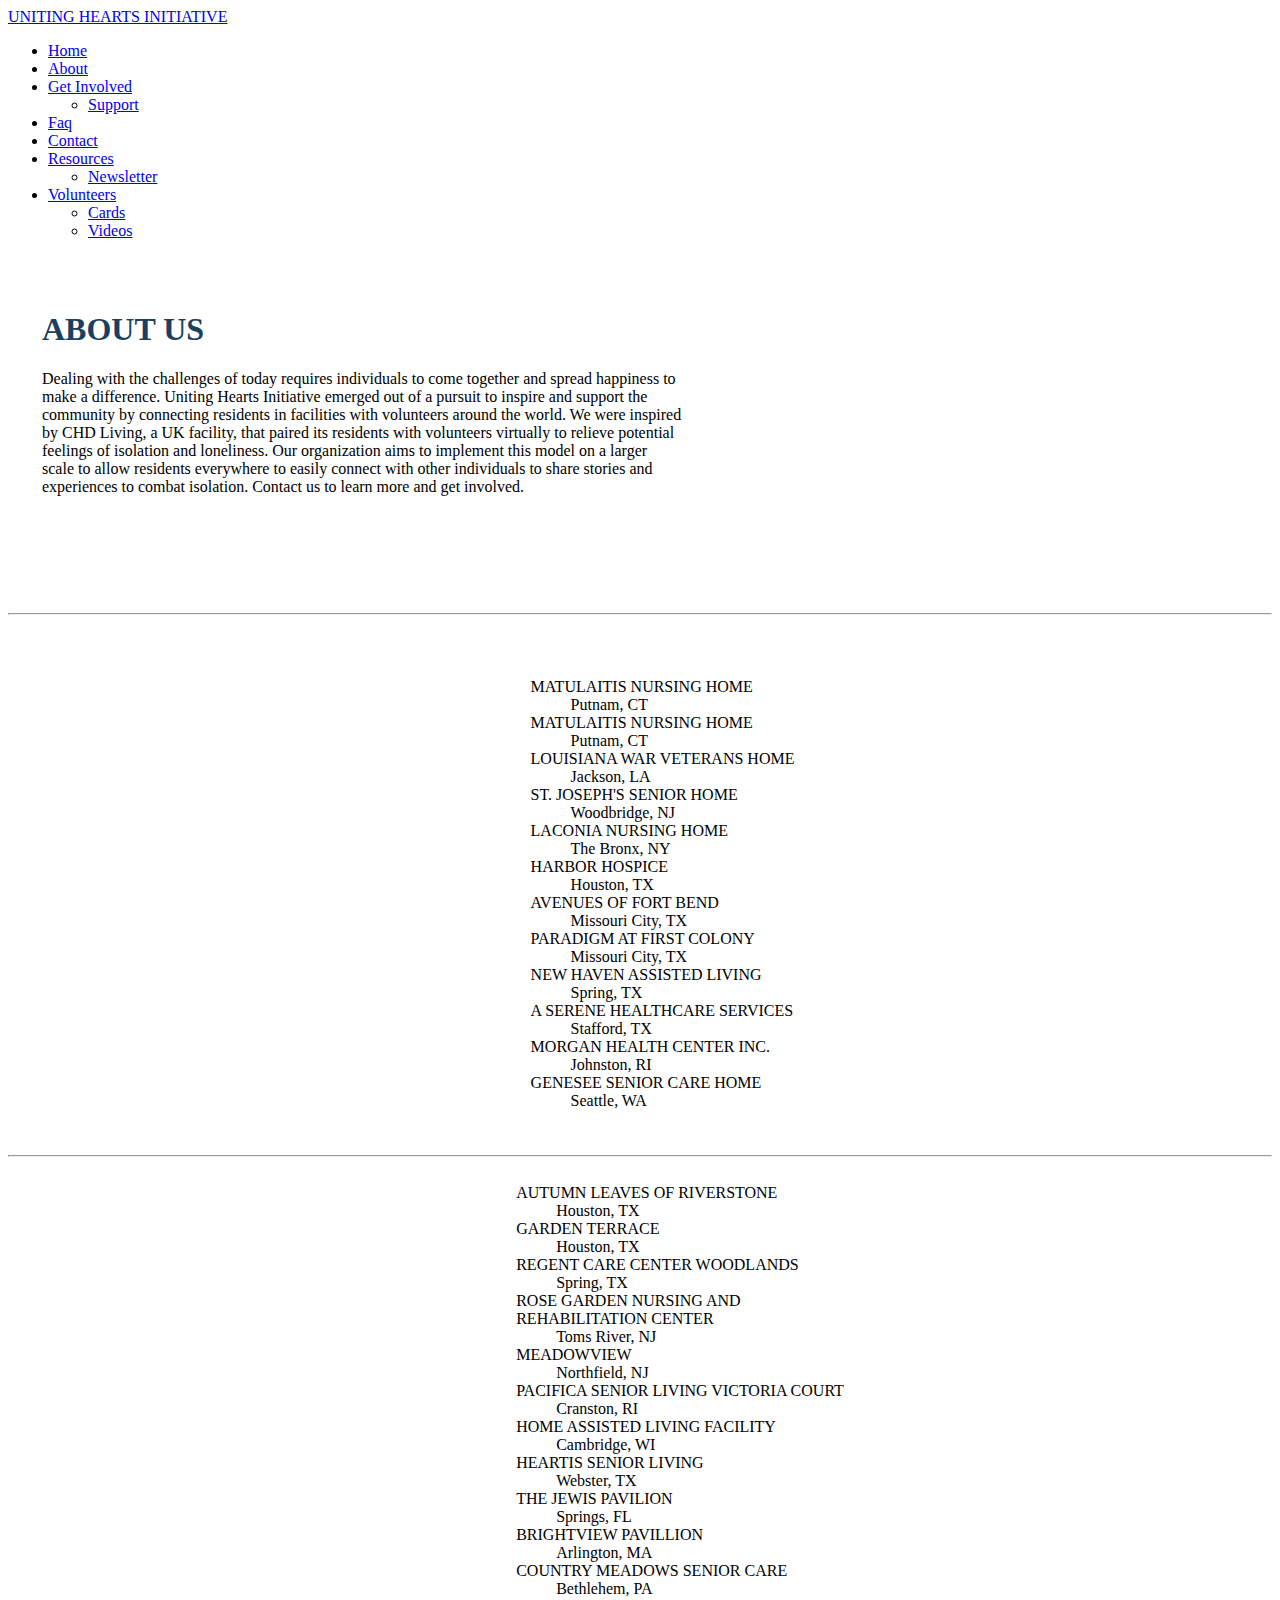
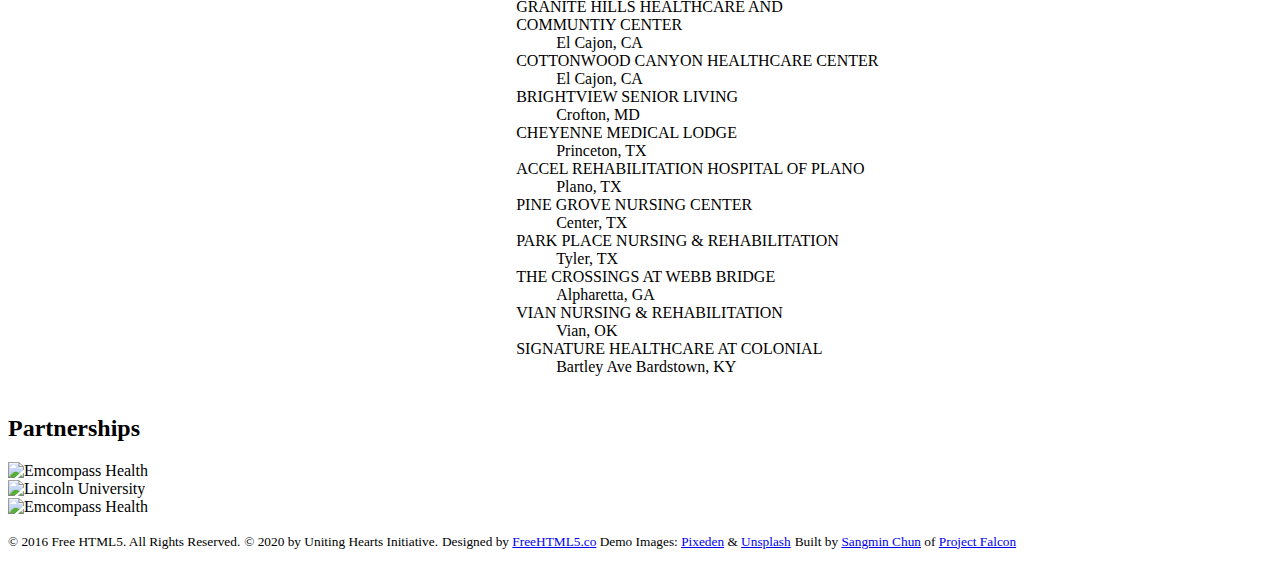
==== about.html @ 1fa41cb1 "Updated everything." ====
<!DOCTYPE HTML>
<html>

<head>
	<meta charset="utf-8">
	<meta http-equiv="X-UA-Compatible" content="IE=edge">
	<title>About | Uniting Hearts Initiative</title>
	<meta name="viewport" content="width=device-width, initial-scale=1">
	<meta name="description" content="Free HTML5 Website Template by FreeHTML5.co" />
	<meta name="keywords"
		content="free website templates, free html5, free template, free bootstrap, free website template, html5, css3, mobile first, responsive" />
	<meta name="author" content="FreeHTML5.co" />

	<!-- 
	//////////////////////////////////////////////////////

	FREE HTML5 TEMPLATE 
	DESIGNED & DEVELOPED by FreeHTML5.co
		
	Website: 		http://freehtml5.co/
	Email: 			info@freehtml5.co
	Twitter: 		http://twitter.com/fh5co
	Facebook: 		https://www.facebook.com/fh5co

	//////////////////////////////////////////////////////
	 -->

	<!-- Facebook and Twitter integration -->
	<meta property="og:title" content="" />
	<meta property="og:image" content="" />
	<meta property="og:url" content="" />
	<meta property="og:site_name" content="" />
	<meta property="og:description" content="" />
	<meta name="twitter:title" content="" />
	<meta name="twitter:image" content="" />
	<meta name="twitter:url" content="" />
	<meta name="twitter:card" content="" />

	<link href='https://fonts.googleapis.com/css?family=Work+Sans:400,300,600,400italic,700' rel='stylesheet'
		type='text/css'>

	<!-- Animate.css -->
	<link rel="stylesheet" href="css/animate.css">
	<!-- Icomoon Icon Fonts-->
	<link rel="stylesheet" href="css/icomoon.css">
	<!-- Bootstrap  -->
	<link rel="stylesheet" href="css/bootstrap.css">

	<!-- Magnific Popup -->
	<link rel="stylesheet" href="css/magnific-popup.css">

	<!-- Theme style  -->
	<link rel="stylesheet" href="css/style.css">
	<!-- Font Awesome -->
	<link rel="stylesheet" href="https://cdnjs.cloudflare.com/ajax/libs/font-awesome/5.14.0/css/all.min.css"
		integrity="sha512-1PKOgIY59xJ8Co8+NE6FZ+LOAZKjy+KY8iq0G4B3CyeY6wYHN3yt9PW0XpSriVlkMXe40PTKnXrLnZ9+fkDaog=="
		crossorigin="anonymous" />
	<!-- Modernizr JS -->
	<script src="js/modernizr-2.6.2.min.js"></script>
	<!-- FOR IE9 below -->
	<!--[if lt IE 9]>
	<script src="js/respond.min.js"></script>
	<![endif]-->

</head>

<body>

	<div class="fh5co-loader"></div>

	<div id="page">
		<nav class="fh5co-nav" role="navigation">
			<div class="container">
				<div class="row">
					<div class="col-xs-12 text-center">
						<div id="fh5co-logo"><a href="index.html">UNITING HEARTS INITIATIVE</a></div>
					</div>
					<div class="col-xs-12 text-center menu-1">
						<ul>
							<li><a href="index.html">Home</a></li>
							<li class="active"> <a href="about.html">About</a></li>
							<li class="has-dropdown">
								<a href="getinvolved.html">Get Involved</a>
								<ul class="dropdown">
									<li><a href="support.html">Support</a></li>
								</ul>
							</li>
							<li><a href="faq.html">Faq</a></li>
							<li><a href="contact.html">Contact</a></li>
							<li class="has-dropdown">
								<a href="resources.html">Resources</a>
								<ul class="dropdown">
									<li><a href="news.html">Newsletter</a></li>
								</ul>
							</li>
							<li class="has-dropdown">
								<a href="volunteers.html">Volunteers</a>
								<ul class="dropdown">
									<li><a href="cards.html">Cards</a></li>
					 
									<li><a href="videos.html">Videos</a></li>
								</ul>
							</li>
						</ul>
					</div>
				</div>

			</div>
		</nav>

		<header id="fh5co-header" class="fh5co-cover" role="banner"
			style="background-image:url(images/indexbackground.jpg);">
			<div class="overlay"></div>
			<div class="container">
				<div class="row">
					<div class="col-md-12 col-md-offset-0 text-center">
						<div class="display-t">
							<div class="display-tc animate-box" data-animate-effect="fadeInUp">
								<div class="middleBox">
									<table style=" background-color: rgb(255,255,255, 0.7)">
										<tr>
											<td style="padding: 2em; width: 50vw;">
												<h1 style=" color: #194060">ABOUT US</h1>
												<p style="color:black">
													Dealing with the challenges of today requires individuals to come
													together and spread happiness to make a difference. Uniting Hearts
													Initiative emerged out of a pursuit to inspire and support the
													community by connecting residents in facilities with volunteers
													around the world. We were inspired by CHD Living, a UK facility,
													that paired its residents with volunteers virtually to relieve
													potential feelings of isolation and loneliness. Our organization
													aims to implement this model on a larger scale to allow residents
													everywhere to easily connect with other individuals to share stories
													and experiences to combat isolation. Contact us to learn more and
													get involved.
												</p>
											</td>
										</tr>
									</table>
								</div>
							</div>
						</div>
					</div>
				</div>
			</div>
		</header>

		<div id="fh5co-about">
			<div class="container">
				<div class="row  animate-box">
					<div class="col-md-8 col-md-offset-2 text-center fh5co-heading">
						<h2><b style="color: white">Programs</b></h2>
						<hr></hr>
						<br>
						<table cellspacing="20px">
							
							<td style="width:40%">
								<h3> <b style="color: white;">Virtual Buddies</b> </h3>
								<p style="color:white;font-size:16px">
									Connecting nursing home residents and volunteers through Facetime or phone calls to build friendships and combat isolation.
								</p>
							</td>
							<td style="width=40%">
								<dl>
									<dt>MATULAITIS NURSING HOME</dt>
									<dd>Putnam, CT</dd>
									<dt>MATULAITIS NURSING HOME</dt>
									<dd>Putnam, CT</dd>

									<dt>LOUISIANA WAR VETERANS HOME</dt>
									<dd>Jackson, LA</dd>

									<dt>ST. JOSEPH'S SENIOR HOME</dt>
									<dd> Woodbridge, NJ </dd>

									<dt> LACONIA NURSING HOME </dt>
									<dd> The Bronx, NY </dd>
									<dt> HARBOR HOSPICE </dt>

									<dd> Houston, TX </dd>
									<dt> AVENUES OF FORT BEND </dt>

									<dd> Missouri City, TX </dd>
									<dt> PARADIGM AT FIRST COLONY </dt>

									<dd> Missouri City, TX </dd>
									<dt> NEW HAVEN ASSISTED LIVING </dt>
									<dd> Spring, TX </dd>

									<dt> A SERENE HEALTHCARE SERVICES </dt>
									<dd> Stafford, TX </dd>

									<dt> MORGAN HEALTH CENTER INC. </dt>
									<dd> Johnston, RI </dd>

									<dt> GENESEE SENIOR CARE HOME </dt>
									<dd> Seattle, WA </dd>
									</dl>
								</td>
							
						</table>
						<hr></hr>
						<table>
							<td style="width:40%">
								<h3> <b style="color: white;">Card Delivery</b> </h3>
								<p style="color:white;font-size:16px">
										Sending handmade and digital greeting cards to uplift and brighten nursing home residents’ days. 
								</p>
							</td>
							<td>
								<dl>
									<dt>AUTUMN LEAVES OF RIVERSTONE</dt>
									<dd>Houston, TX</dd>
									
									<dt>GARDEN TERRACE</dt>
									<dd>Houston, TX</dd>
									
									<dt>REGENT CARE CENTER WOODLANDS</dt>
									<dd>Spring, TX</dd>
									
									<dt>ROSE GARDEN NURSING AND <br>REHABILITATION CENTER</dt>
									<dd>Toms River, NJ</dd>
									
									<dt>MEADOWVIEW</dt>
									<dd>Northfield, NJ</dd>
									
									<dt> PACIFICA SENIOR LIVING VICTORIA COURT</dt>
									<dd> Cranston, RI</dd>
									
									<dt>HOME ASSISTED LIVING FACILITY</dt>
									<dd>Cambridge, WI</dd>
									
									<dt>HEARTIS SENIOR LIVING</dt>
									<dd> Webster, TX</dd>
									
									<dt>THE JEWIS PAVILION</dt>
									<dd>Springs, FL</dd>
									
									<dt>BRIGHTVIEW PAVILLION</dt>
									<dd>Arlington, MA</dd>
									
									<dt>COUNTRY MEADOWS SENIOR CARE</dt>
									<dd>Bethlehem, PA</dd>
									
									<dt>GRANITE HILLS HEALTHCARE AND<br> 
										COMMUNTIY CENTER</dt>
									<dd>El Cajon, CA</dd>
									
									<dt>COTTONWOOD CANYON HEALTHCARE CENTER</dt>
									<dd>El Cajon, CA</dd>
									
									<dt>BRIGHTVIEW SENIOR LIVING</dt>
									<dd>Crofton, MD</dd>
									
									<dt>CHEYENNE MEDICAL LODGE</dt>
									<dd>Princeton, TX</dd>
									
									<dt>ACCEL REHABILITATION HOSPITAL OF PLANO</dt>
									<dd>Plano, TX</dd>
									
									<dt>PINE GROVE NURSING CENTER</dt>
									<dd>Center, TX</dd>
									
									<dt>PARK PLACE NURSING &amp; REHABILITATION</dt>
									<dd>Tyler, TX</dd>
									
									<dt>THE CROSSINGS AT WEBB BRIDGE</dt>
									<dd>Alpharetta, GA</dd>
									
									<dt>VIAN NURSING &amp; REHABILITATION</dt>
									<dd>Vian, OK</dd>
									
									<dt>SIGNATURE HEALTHCARE AT COLONIAL</dt>
									<dd>Bartley Ave Bardstown, KY</dd>
								</dl>	
							</td>
						</table>
							
							
							
						
						</table>
					</div>
				</div>

			</div>
		</div>

	<div>
	


	<div id="fh5co-project">
		<div class="container">
			<div class="row row-pb-md">
				<div class="col-md-8 col-md-offset-2 text-center fh5co-heading  animate-box">
					<h2>Partnerships</h2>
				</div>
			</div>

			<div class="row">
				<div class="col-md-4 col-sm-4 fh5co-project animate-box" data-animate-effect="fadeIn">
					<img class="center-block" src="./images/EncompassHealth.jpg" alt="Emcompass Health" class="img-responsive">
					</a>
				</div>
				<div class="col-md-4 col-sm-4 fh5co-project animate-box" data-animate-effect="fadeIn">
					<img class="center-block" src="./images/LincolnUni.png" alt="Lincoln University" class="img-responsive">
					</a>
				</div>
				<div class="col-md-4 col-sm-4 fh5co-project animate-box" data-animate-effect="fadeIn">
					<img class="center-block" src="./images/ASU.png" alt="Emcompass Health" class="img-responsive">
					</a>
				</div>

			</div>
		</div>
		
	</div>
		<footer id="fh5co-footer" role="contentinfo">
			<div class="row copyright">
				<div class="col-md-12 text-center">
					<p>
						<small class="block">&copy; 2016 Free HTML5. All Rights Reserved.</small>
						<small class="block"> &copy; 2020 by Uniting Hearts Initiative.</small>
						<small class="block">Designed by <a href="http://freehtml5.co/" target="_blank">FreeHTML5.co</a>
							Demo Images: <a href="http://pixeden.com/" target="_blank">Pixeden</a> &amp; <a
								href="http://unsplash.com/" target="_blank">Unsplash</a></small>
						<small class="block"> Built by <a href="http://blog.sagg.in/"> Sangmin Chun</a> of <a target="_blank" href="https://www.elevatethefuture.org/projectfalcon">‌Project Falcon</a></small>
					</p>
				</div>
			</div>

	</div>
	</footer>
	</div>

	<div class="gototop js-top">
		<a href="#" class="js-gotop"><i class="icon-arrow-up"></i></a>
	</div>

	<!-- jQuery -->
	<script src="js/jquery.min.js"></script>
	<!-- jQuery Easing -->
	<script src="js/jquery.easing.1.3.js"></script>
	<!-- Bootstrap -->
	<script src="js/bootstrap.min.js"></script>
	<!-- Waypoints -->
	<script src="js/jquery.waypoints.min.js"></script>
	<!-- countTo -->
	<script src="js/jquery.countTo.js"></script>
	<!-- Magnific Popup -->
	<script src="js/jquery.magnific-popup.min.js"></script>
	<script src="js/magnific-popup-options.js"></script>
	<!-- Main -->
	<script src="js/main.js"></script>

</body>

</html>
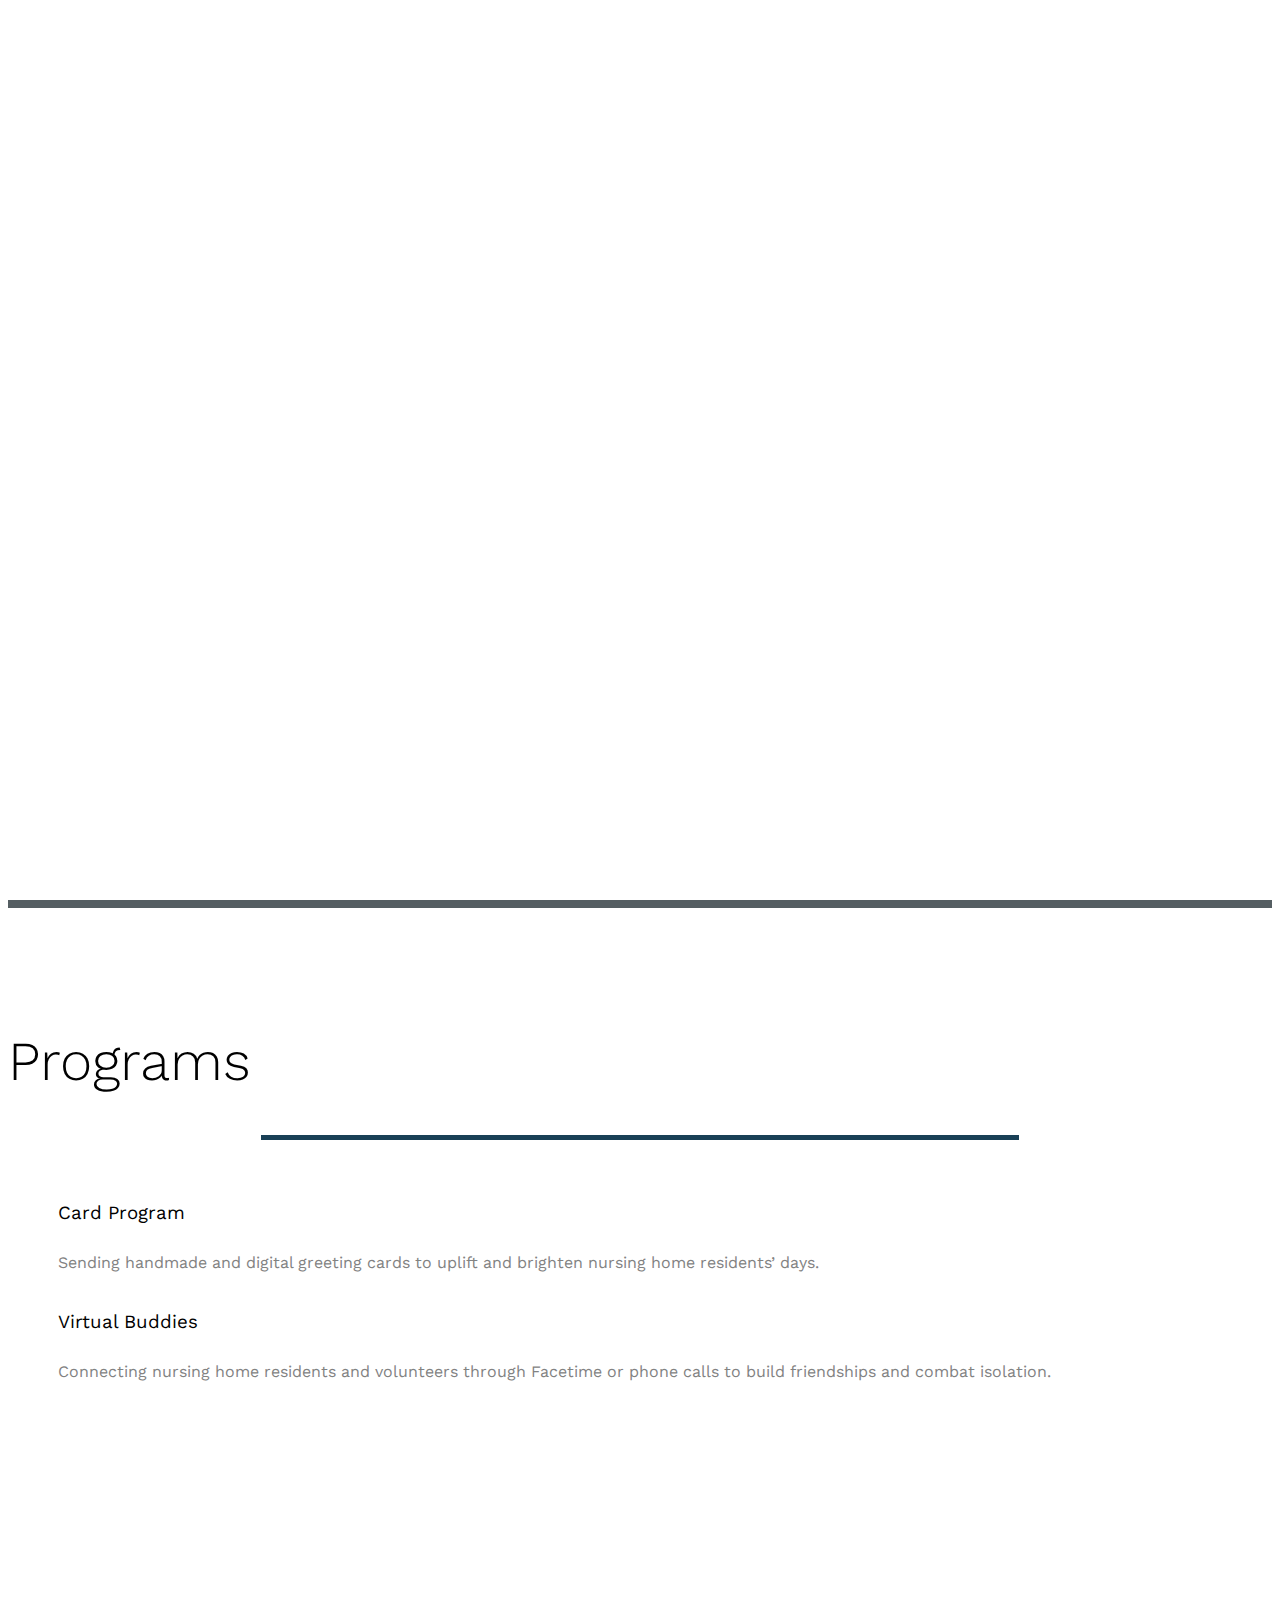
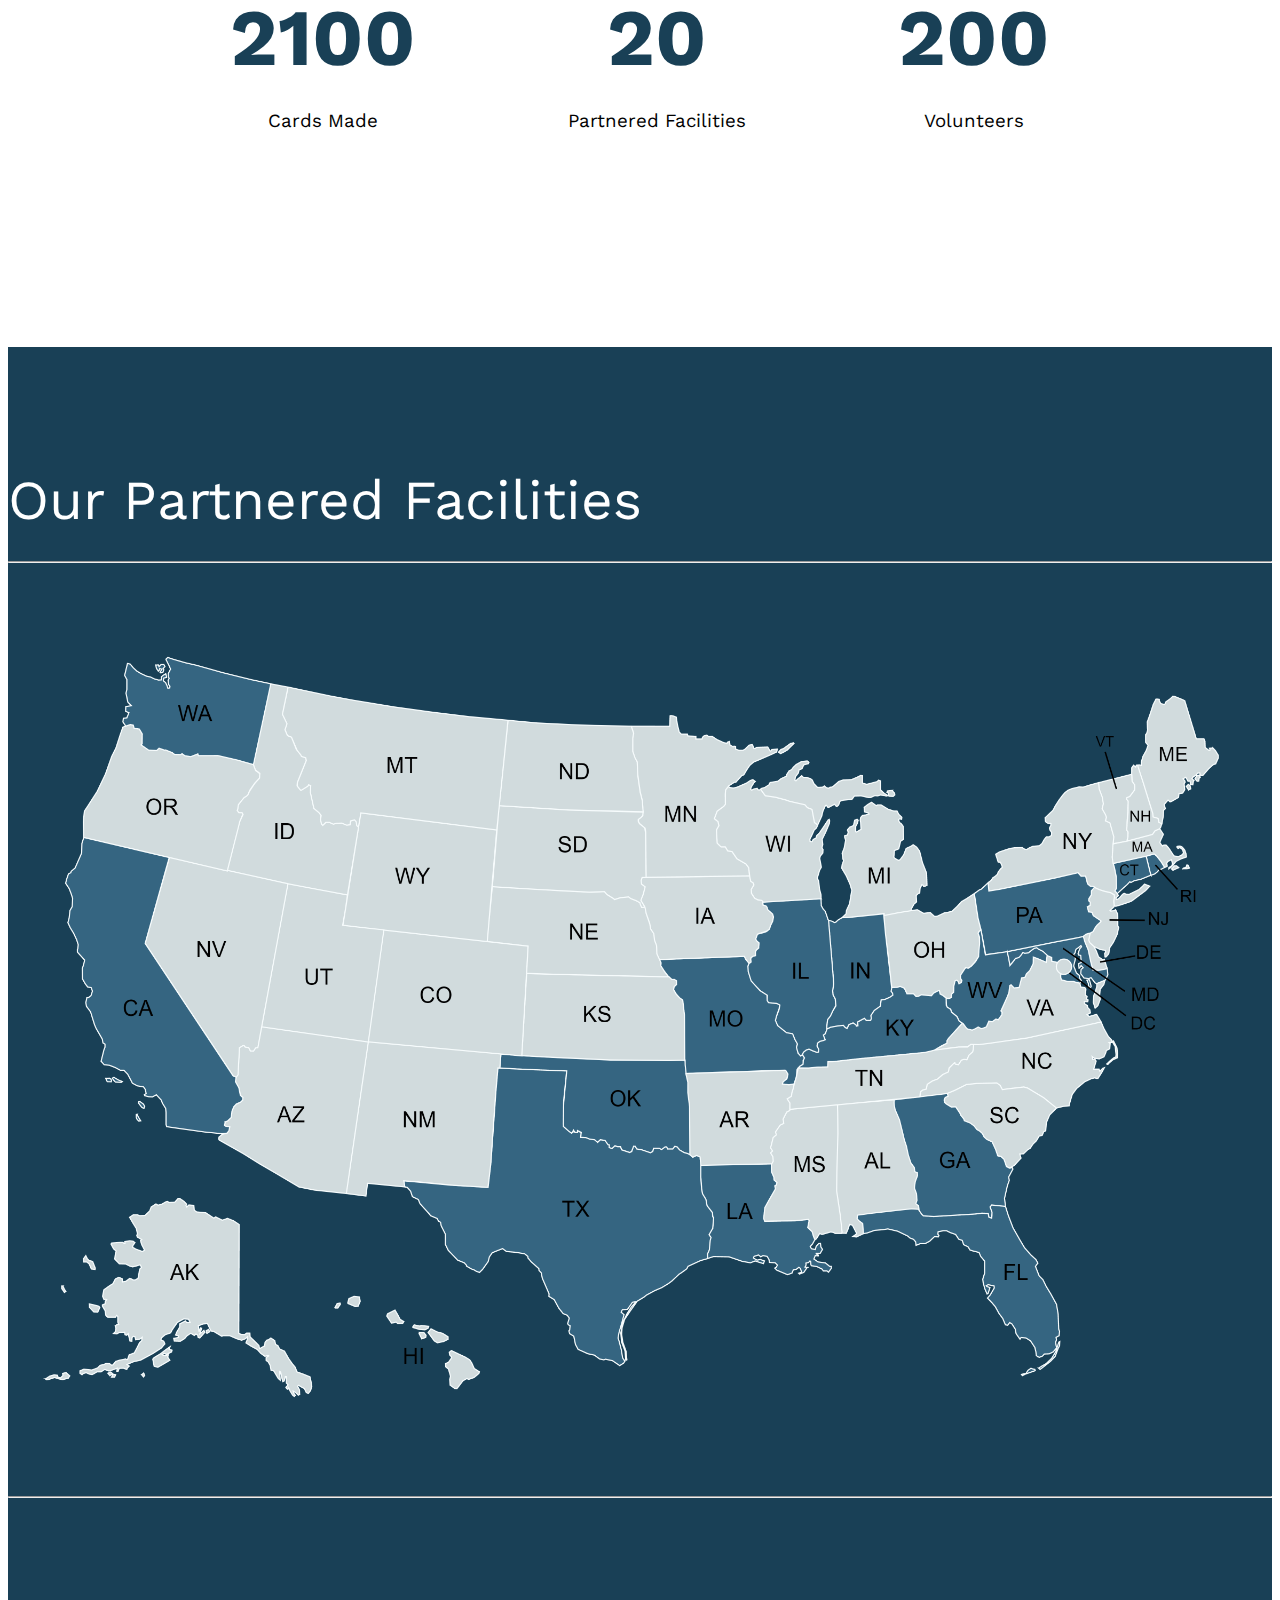
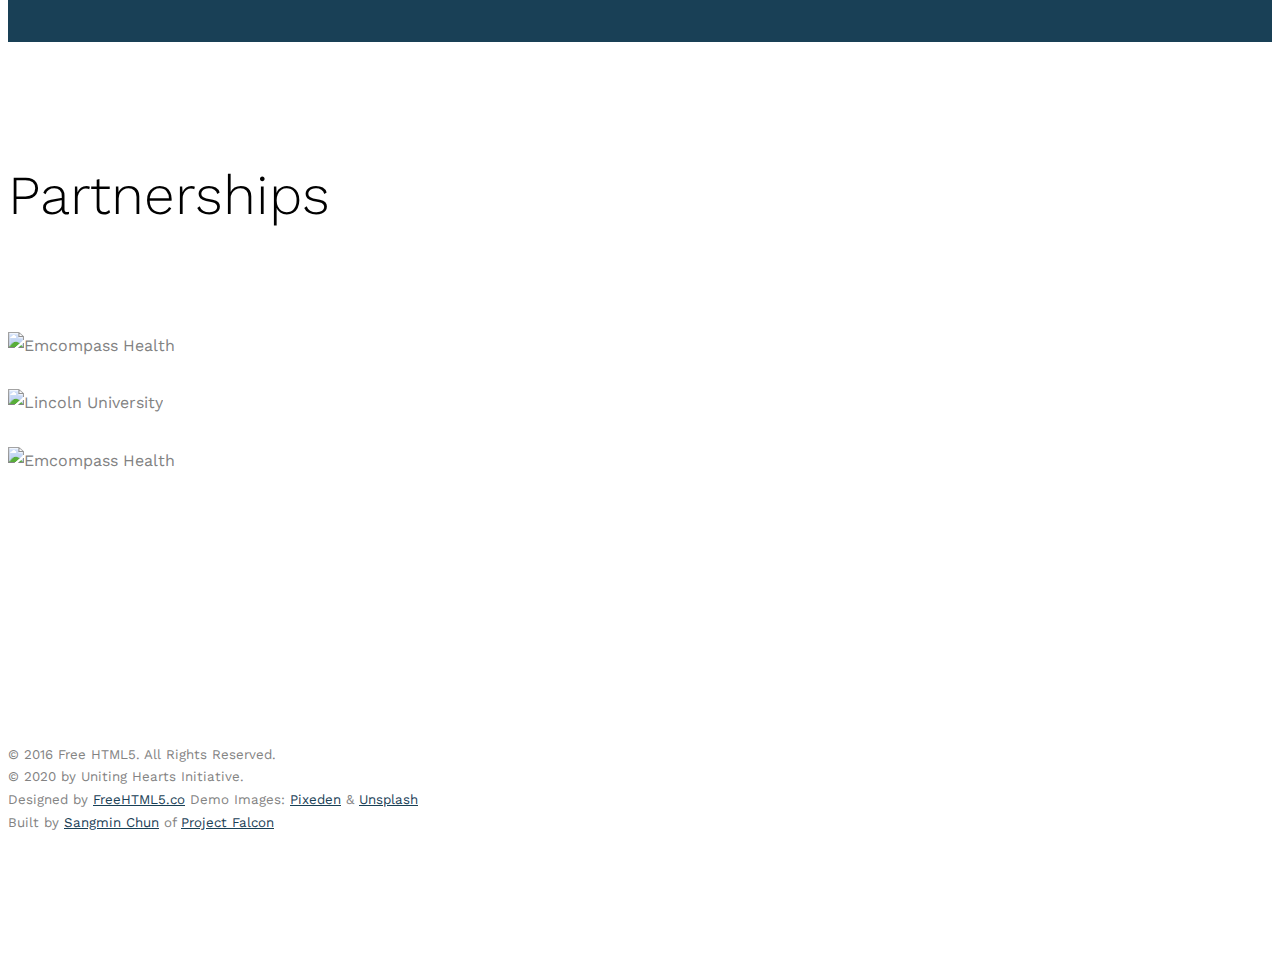
==== commit db8aed78: "New changes." ====
--- a/about.html
+++ b/about.html
@@ -97,8 +97,8 @@
 								<a href="volunteers.html">Volunteers</a>
 								<ul class="dropdown">
 									<li><a href="cards.html">Cards</a></li>
-					 
 									<li><a href="videos.html">Videos</a></li>
+									<li><a href="virtualbuddies.html">Virtual Buddies</a></li>
 								</ul>
 							</li>
 						</ul>
@@ -122,18 +122,11 @@
 											<td style="padding: 2em; width: 50vw;">
 												<h1 style=" color: #194060">ABOUT US</h1>
 												<p style="color:black">
-													Dealing with the challenges of today requires individuals to come
-													together and spread happiness to make a difference. Uniting Hearts
-													Initiative emerged out of a pursuit to inspire and support the
-													community by connecting residents in facilities with volunteers
-													around the world. We were inspired by CHD Living, a UK facility,
-													that paired its residents with volunteers virtually to relieve
-													potential feelings of isolation and loneliness. Our organization
-													aims to implement this model on a larger scale to allow residents
-													everywhere to easily connect with other individuals to share stories
-													and experiences to combat isolation. Contact us to learn more and
-													get involved.
+													Dealing with the challenges of today requires individuals to come together to make a difference. Uniting Hearts Initiative emerged out of a pursuit to support our community by connecting seniors in facilities with volunteers around the world. We aim to facilitate this virtual connection on a national scale through video calls and greeting cards with residents, allowing for individuals to share stories and experiences to combat isolation. 
 												</p>
+												<button type="button" class="btn btn-primary" style="background-color: rgb(255,255,255, 0.7)">
+												<a style="color: #194060"
+												href="https://docs.google.com/forms/d/e/1FAIpQLSfvHuYV1qQ4NdGUCIqZJkFAAHajGTqKWgN4H65I4WeT3LhtvA/viewform?vc=0&c=0&w=1">Join Now</a></button>
 											</td>
 										</tr>
 									</table>
@@ -144,149 +137,74 @@
 				</div>
 			</div>
 		</header>
-
-		<div id="fh5co-about">
+	
+	<div id="fh5co-project">
+		<div class="container">
+			<div class="row">
+				<div class="col-md-8 col-md-offset-2 text-center fh5co-heading  animate-box">
+					<h2>Programs</h2>
+				</div>
+			</div>
+			<hr style="color: #194056; height: 5px; border-width: 0px; background-color: #194056; width: 60%">
+
+			<div class="row text-center" style="padding: 50px;">
+				<div class="col-md-6 col-sm-6 fh5co-project animate-box" data-animate-effect="fadeIn">
+					<h3 style="color: black" text="center"> Card Program </h3>
+					<p> Sending handmade and digital greeting cards to uplift and brighten nursing home residents’ days.  </p>
+				</div>
+				<div class="col-md-6 col-sm-6 fh5co-project animate-box" data-animate-effect="fadeIn">
+					<h3 style="color: black">Virtual Buddies</h3>
+					<p>
+						Connecting nursing home residents and volunteers through Facetime or phone calls to build friendships and combat isolation.
+					</p>
+				</div>
+			</div>
+			<br>
+			
+			<table style="40%" class="center">
+				<tr>
+					<td style="padding:75px; text-align:center">
+						<span class="counter-label"><b style="color:#194056; font-size:80px">2100</b></span>
+						<h3 style="text-align:center"> Cards Made </h3>
+					</td>
+						
+					<td style="padding:75px; text-align:center">
+						<span class="counter-label"><b style="color:#194056; font-size:80px">20</b></span>
+						<h3 style="text-align:center"> Partnered Facilities</h3>
+					</td>
+					<td style="padding:75px; text-align:center">
+						<span class="fh5co-counter"><b style="color:#194056; font-size:80px">200</b></span>
+						<h3 style="text-align:center"> Volunteers </h3>
+					</td>
+				</tr>
+			</table>
+			
+		</div>	
+	</div>
+
+		
+		
+		
+	<div id="fh5co-about">
 			<div class="container">
 				<div class="row  animate-box">
 					<div class="col-md-8 col-md-offset-2 text-center fh5co-heading">
-						<h2><b style="color: white">Programs</b></h2>
+						<h2><b style="color: white">Our Partnered Facilities</b></h2>
 						<hr></hr>
 						<br>
-						<table cellspacing="20px">
-							
-							<td style="width:40%">
-								<h3> <b style="color: white;">Virtual Buddies</b> </h3>
-								<p style="color:white;font-size:16px">
-									Connecting nursing home residents and volunteers through Facetime or phone calls to build friendships and combat isolation.
-								</p>
-							</td>
-							<td style="width=40%">
-								<dl>
-									<dt>MATULAITIS NURSING HOME</dt>
-									<dd>Putnam, CT</dd>
-									<dt>MATULAITIS NURSING HOME</dt>
-									<dd>Putnam, CT</dd>
-
-									<dt>LOUISIANA WAR VETERANS HOME</dt>
-									<dd>Jackson, LA</dd>
-
-									<dt>ST. JOSEPH'S SENIOR HOME</dt>
-									<dd> Woodbridge, NJ </dd>
-
-									<dt> LACONIA NURSING HOME </dt>
-									<dd> The Bronx, NY </dd>
-									<dt> HARBOR HOSPICE </dt>
-
-									<dd> Houston, TX </dd>
-									<dt> AVENUES OF FORT BEND </dt>
-
-									<dd> Missouri City, TX </dd>
-									<dt> PARADIGM AT FIRST COLONY </dt>
-
-									<dd> Missouri City, TX </dd>
-									<dt> NEW HAVEN ASSISTED LIVING </dt>
-									<dd> Spring, TX </dd>
-
-									<dt> A SERENE HEALTHCARE SERVICES </dt>
-									<dd> Stafford, TX </dd>
-
-									<dt> MORGAN HEALTH CENTER INC. </dt>
-									<dd> Johnston, RI </dd>
-
-									<dt> GENESEE SENIOR CARE HOME </dt>
-									<dd> Seattle, WA </dd>
-									</dl>
-								</td>
-							
-						</table>
+						<div class="fh5co-project animate-box" data-animate-effect="fadeIn">
+							<img class="center-block" class="center" src="./images/mapchart.png" class="imageContainer" style="width:100%;height:100%"> 
+						</div>
 						<hr></hr>
-						<table>
-							<td style="width:40%">
-								<h3> <b style="color: white;">Card Delivery</b> </h3>
-								<p style="color:white;font-size:16px">
-										Sending handmade and digital greeting cards to uplift and brighten nursing home residents’ days. 
-								</p>
-							</td>
-							<td>
-								<dl>
-									<dt>AUTUMN LEAVES OF RIVERSTONE</dt>
-									<dd>Houston, TX</dd>
-									
-									<dt>GARDEN TERRACE</dt>
-									<dd>Houston, TX</dd>
-									
-									<dt>REGENT CARE CENTER WOODLANDS</dt>
-									<dd>Spring, TX</dd>
-									
-									<dt>ROSE GARDEN NURSING AND <br>REHABILITATION CENTER</dt>
-									<dd>Toms River, NJ</dd>
-									
-									<dt>MEADOWVIEW</dt>
-									<dd>Northfield, NJ</dd>
-									
-									<dt> PACIFICA SENIOR LIVING VICTORIA COURT</dt>
-									<dd> Cranston, RI</dd>
-									
-									<dt>HOME ASSISTED LIVING FACILITY</dt>
-									<dd>Cambridge, WI</dd>
-									
-									<dt>HEARTIS SENIOR LIVING</dt>
-									<dd> Webster, TX</dd>
-									
-									<dt>THE JEWIS PAVILION</dt>
-									<dd>Springs, FL</dd>
-									
-									<dt>BRIGHTVIEW PAVILLION</dt>
-									<dd>Arlington, MA</dd>
-									
-									<dt>COUNTRY MEADOWS SENIOR CARE</dt>
-									<dd>Bethlehem, PA</dd>
-									
-									<dt>GRANITE HILLS HEALTHCARE AND<br> 
-										COMMUNTIY CENTER</dt>
-									<dd>El Cajon, CA</dd>
-									
-									<dt>COTTONWOOD CANYON HEALTHCARE CENTER</dt>
-									<dd>El Cajon, CA</dd>
-									
-									<dt>BRIGHTVIEW SENIOR LIVING</dt>
-									<dd>Crofton, MD</dd>
-									
-									<dt>CHEYENNE MEDICAL LODGE</dt>
-									<dd>Princeton, TX</dd>
-									
-									<dt>ACCEL REHABILITATION HOSPITAL OF PLANO</dt>
-									<dd>Plano, TX</dd>
-									
-									<dt>PINE GROVE NURSING CENTER</dt>
-									<dd>Center, TX</dd>
-									
-									<dt>PARK PLACE NURSING &amp; REHABILITATION</dt>
-									<dd>Tyler, TX</dd>
-									
-									<dt>THE CROSSINGS AT WEBB BRIDGE</dt>
-									<dd>Alpharetta, GA</dd>
-									
-									<dt>VIAN NURSING &amp; REHABILITATION</dt>
-									<dd>Vian, OK</dd>
-									
-									<dt>SIGNATURE HEALTHCARE AT COLONIAL</dt>
-									<dd>Bartley Ave Bardstown, KY</dd>
-								</dl>	
-							</td>
-						</table>
-							
-							
-							
 						
-						</table>
+				
 					</div>
 				</div>
 
 			</div>
 		</div>
 
-	<div>
+	</div>
 	
 
 
--- a/css/style.css
+++ b/css/style.css
@@ -0,0 +1,1929 @@
+@font-face {
+  font-family: "icomoon";
+  src: url("../fonts/icomoon/icomoon.eot?srf3rx");
+  src: url("../fonts/icomoon/icomoon.eot?srf3rx#iefix")
+      format("embedded-opentype"),
+    url("../fonts/icomoon/icomoon.ttf?srf3rx") format("truetype"),
+    url("../fonts/icomoon/icomoon.woff?srf3rx") format("woff"),
+    url("../fonts/icomoon/icomoon.svg?srf3rx#icomoon") format("svg");
+  font-weight: normal;
+  font-style: normal;
+}
+/* =======================================================
+*
+* 	Template Style 
+*
+* ======================================================= */
+body {
+  font-family: "Work Sans", Arial, sans-serif;
+  font-weight: 400;
+  font-size: 16px;
+  line-height: 1.7;
+  color: #828282;
+  background: #fff;
+}
+
+#page {
+  position: relative;
+  overflow-x: hidden;
+  width: 100%;
+  height: 100%;
+  -webkit-transition: 0.5s;
+  -o-transition: 0.5s;
+  transition: 0.5s;
+}
+.offcanvas #page {
+  overflow: hidden;
+  position: absolute;
+}
+.offcanvas #page:after {
+  -webkit-transition: 2s;
+  -o-transition: 2s;
+  transition: 2s;
+  position: absolute;
+  top: 0;
+  right: 0;
+  bottom: 0;
+  left: 0;
+  z-index: 101;
+  background: rgba(0, 0, 0, 0.7);
+  content: "";
+}
+
+a {
+  color: #194056;
+  -webkit-transition: 0.5s;
+  -o-transition: 0.5s;
+  transition: 0.5s;
+}
+a:hover,
+a:active,
+a:focus {
+  color: #194056;
+  outline: none;
+  text-decoration: none;
+}
+
+p {
+  margin-bottom: 20px;
+}
+
+h1,
+h2,
+h3,
+h4,
+h5,
+h6,
+figure {
+  color: #000;
+  font-family: "Work Sans", Arial, sans-serif;
+  font-weight: 400;
+  margin: 0 0 20px 0;
+}
+
+::-webkit-selection {
+  color: #fff;
+  background: #194056;
+}
+
+::-moz-selection {
+  color: #fff;
+  background: #194056;
+}
+
+::selection {
+  color: #fff;
+  background: #194056;
+}
+
+.fh5co-nav {
+  position: absolute;
+  top: 0;
+  margin: 0;
+  padding: 0;
+  width: 100%;
+  padding: 40px 0;
+  z-index: 1001;
+}
+@media screen and (max-width: 768px) {
+  .fh5co-nav {
+    padding: 20px 0;
+  }
+.uledition {
+}
+
+}
+.fh5co-nav #fh5co-logo {
+  font-size: 24px;
+  margin: 0 0 2em 0;
+  padding: 0;
+  text-transform: uppercase;
+  font-weight: bold;
+}
+@media screen and (max-width: 768px) {
+  .fh5co-nav #fh5co-logo {
+    margin-bottom: 0;
+  }
+}
+.fh5co-nav #fh5co-logo a > span {
+  color: #f35f55;
+}
+.fh5co-nav a {
+  padding: 5px 10px;
+  color: #fff;
+}
+@media screen and (max-width: 768px) {
+  .fh5co-nav .menu-1 {
+    display: none;
+  }
+}
+.fh5co-nav ul {
+  padding: 0;
+  margin: 2px 0 0 0;
+}
+.fh5co-nav ul li {
+  padding: 0;
+  margin: 0;
+  list-style: none;
+  display: inline;
+}
+.fh5co-nav ul li a {
+  font-size: 16px;
+  padding: 30px 10px;
+  text-transform: uppercase;
+  color: rgba(255, 255, 255, 0.5);
+  -webkit-transition: 0.5s;
+  -o-transition: 0.5s;
+  transition: 0.5s;
+}
+.fh5co-nav ul li a:hover,
+.fh5co-nav ul li a:focus,
+.fh5co-nav ul li a:active {
+  color: white;
+}
+.fh5co-nav ul li.has-dropdown {
+  position: relative;
+}
+.fh5co-nav ul li.has-dropdown .dropdown {
+  width: 130px;
+  -webkit-box-shadow: 0px 14px 33px -9px rgba(0, 0, 0, 0.75);
+  -moz-box-shadow: 0px 14px 33px -9px rgba(0, 0, 0, 0.75);
+  box-shadow: 0px 14px 33px -9px rgba(0, 0, 0, 0.75);
+  z-index: 1002;
+  visibility: hidden;
+  opacity: 0;
+  position: absolute;
+  top: 40px;
+  left: 0;
+  text-align: left;
+  background: #fff;
+  padding: 20px;
+  -webkit-border-radius: 4px;
+  -moz-border-radius: 4px;
+  -ms-border-radius: 4px;
+  border-radius: 4px;
+  -webkit-transition: 0s;
+  -o-transition: 0s;
+  transition: 0s;
+}
+.fh5co-nav ul li.has-dropdown .dropdown:before {
+  bottom: 100%;
+  left: 40px;
+  border: solid transparent;
+  content: " ";
+  height: 0;
+  width: 0;
+  position: absolute;
+  pointer-events: none;
+  border-bottom-color: #fff;
+  border-width: 8px;
+  margin-left: -8px;
+}
+.fh5co-nav ul li.has-dropdown .dropdown li {
+  display: block;
+  margin-bottom: 7px;
+}
+.fh5co-nav ul li.has-dropdown .dropdown li:last-child {
+  margin-bottom: 0;
+}
+.fh5co-nav ul li.has-dropdown .dropdown li a {
+  padding: 2px 0;
+  display: block;
+  color: #999999;
+  line-height: 1.2;
+  text-transform: none;
+  font-size: 15px;
+}
+.fh5co-nav ul li.has-dropdown .dropdown li a:hover {
+  color: #000;
+}
+.fh5co-nav ul li.has-dropdown:hover a,
+.fh5co-nav ul li.has-dropdown:focus a {
+  color: #fff;
+}
+.fh5co-nav ul li.btn-cta a {
+  color: #194056;
+}
+.fh5co-nav ul li.btn-cta a span {
+  background: #f35f55;
+  color: #fff;
+  padding: 4px 20px;
+  display: -moz-inline-stack;
+  display: inline-block;
+  zoom: 1;
+  *display: inline;
+  -webkit-transition: 0.3s;
+  -o-transition: 0.3s;
+  transition: 0.3s;
+  -webkit-border-radius: 4px;
+  -moz-border-radius: 4px;
+  -ms-border-radius: 4px;
+  border-radius: 4px;
+}
+.fh5co-nav ul li.btn-cta a:hover span {
+  background: #f14034 !important;
+  -webkit-box-shadow: 0px 14px 20px -9px rgba(0, 0, 0, 0.75);
+  -moz-box-shadow: 0px 14px 20px -9px rgba(0, 0, 0, 0.75);
+  box-shadow: 0px 14px 20px -9px rgba(0, 0, 0, 0.75);
+}
+.fh5co-nav ul li.active > a {
+  color: #fff !important;
+  position: relative;
+}
+.fh5co-nav ul li.active > a:before {
+  position: absolute;
+  content: "";
+  width: 8px;
+  height: 8px;
+  top: 0;
+  margin-top: 0px;
+  left: 50%;
+  margin-left: -4px;
+
+  -webkit-border-radius: 50%;
+  -moz-border-radius: 50%;
+  -ms-border-radius: 50%;
+  border-radius: 50%;
+}
+
+#fh5co-header,
+#fh5co-counter,
+.fh5co-bg {
+  background-size: cover;
+  background-position: top center;
+  background-repeat: no-repeat;
+  position: relative;
+}
+
+.fh5co-bg {
+  background-size: cover;
+  background-position: center center;
+  position: relative;
+  width: 100%;
+  float: left;
+  position: relative;
+}
+
+#fh5co-header a {
+  color: rgba(255, 255, 255, 0.5);
+  border-bottom: 1px solid rgba(255, 255, 255, 0.5);
+}
+#fh5co-header a:hover {
+  color: white;
+  border-bottom: 1px solid white;
+}
+
+.fh5co-cover {
+  background-size: cover;
+  background-position: top center;
+  background-repeat: no-repeat;
+  position: relative;
+  float: left;
+  width: 100%;
+}
+.fh5co-cover .overlay {
+  z-index: 0;
+  position: absolute;
+  bottom: 0;
+  top: 0;
+  left: 0;
+  right: 0;
+  background: rgba(42, 54, 59, 0.8);
+}
+.fh5co-cover > .fh5co-container {
+  position: relative;
+  z-index: 10;
+}
+@media screen and (max-width: 768px) {
+  .fh5co-cover {
+    height: auto;
+    min-height: none;
+    padding: 120px 0 20px 0;
+    font-size: 1.55rem;
+  }
+}
+.fh5co-cover .display-t,
+.fh5co-cover .display-tc {
+  z-index: 9;
+  height: 900px;
+  display: table;
+  width: 100%;
+}
+@media screen and (max-width: 768px) {
+  .fh5co-cover .display-t,
+  .fh5co-cover .display-tc {
+    height: 600px;
+  }
+}
+.fh5co-cover.fh5co-cover-sm {
+  height: 600px;
+}
+@media screen and (max-width: 768px) {
+  .fh5co-cover.fh5co-cover-sm {
+    height: 400px;
+  }
+}
+.fh5co-cover.fh5co-cover-sm .display-t,
+.fh5co-cover.fh5co-cover-sm .display-tc {
+  height: 600px;
+  display: table;
+  width: 100%;
+}
+@media screen and (max-width: 768px) {
+  .fh5co-cover.fh5co-cover-sm .display-t,
+  .fh5co-cover.fh5co-cover-sm .display-tc {
+    height: 400px;
+  }
+}
+
+.fh5co-staff {
+  text-align: center;
+  margin-bottom: 30px;
+  background: #fff;
+  padding: 30px;
+  float: left;
+  width: 100%;
+}
+.fh5co-staff img {
+  width: 100px;
+  margin-bottom: 20px;
+  -webkit-border-radius: 50%;
+  -moz-border-radius: 50%;
+  -ms-border-radius: 50%;
+  border-radius: 50%;
+}
+.fh5co-staff h3 {
+  font-size: 24px;
+  margin-bottom: 5px;
+}
+.fh5co-staff p {
+  margin-bottom: 30px;
+}
+.fh5co-staff .role {
+  color: #bfbfbf;
+  margin-bottom: 30px;
+  font-weight: normal;
+  display: block;
+}
+
+.pagination a {
+  background: none;
+  border: none !important;
+  color: gray !important;
+}
+.pagination a:hover,
+.pagination a:focus,
+.pagination a:active {
+  background: none !important;
+}
+.pagination > li > a {
+  margin: 0 2px;
+  font-size: 18px;
+  padding: 0 !important;
+  background: none;
+  -webkit-border-radius: 50% !important;
+  -moz-border-radius: 50% !important;
+  -ms-border-radius: 50% !important;
+  -o-border-radius: 50% !important;
+  border-radius: 50% !important;
+  height: 50px;
+  width: 50px;
+  line-height: 50px;
+  display: table-cell;
+  vertical-align: middle;
+}
+.pagination > li > a:hover {
+  color: #000;
+  background: #e6e6e6 !important;
+}
+.pagination > li.disabled > a {
+  background: none;
+}
+.pagination > li.active > a {
+  background: #194056 !important;
+  -webkit-box-shadow: 4px 11px 35px -14px rgba(0, 0, 0, 0.5);
+  -moz-box-shadow: 4px 11px 35px -14px rgba(0, 0, 0, 0.5);
+  -ms-box-shadow: 4px 11px 35px -14px rgba(0, 0, 0, 0.5);
+  -o-box-shadow: 4px 11px 35px -14px rgba(0, 0, 0, 0.5);
+  box-shadow: 4px 11px 35px -14px rgba(0, 0, 0, 0.5);
+  color: #fff !important;
+}
+.pagination > li.active > a:hover {
+  cursor: pointer;
+  background: #38b0f5 !important;
+}
+
+.fh5co-social-icons {
+  margin: 0;
+  padding: 0;
+}
+.fh5co-social-icons li {
+  margin: 0;
+  padding: 0;
+  list-style: none;
+  display: -moz-inline-stack;
+  display: inline-block;
+  zoom: 1;
+  *display: inline;
+}
+.fh5co-social-icons li a {
+  display: -moz-inline-stack;
+  display: inline-block;
+  zoom: 1;
+  *display: inline;
+  color: #194056;
+  padding-left: 10px;
+  padding-right: 10px;
+}
+.fh5co-social-icons li a i {
+  font-size: 20px;
+}
+
+.fh5co-contact-info ul {
+  padding: 0;
+  margin: 0;
+}
+.fh5co-contact-info ul li {
+  padding: 0 0 0 40px;
+  margin: 0 0 30px 0;
+  list-style: none;
+  position: relative;
+}
+.fh5co-contact-info ul li:before {
+  color: #194056;
+  position: absolute;
+  left: 0;
+  top: 0.05em;
+  font-family: "icomoon";
+  speak: none;
+  font-style: normal;
+  font-weight: normal;
+  font-variant: normal;
+  text-transform: none;
+  line-height: 1;
+  /* Better Font Rendering =========== */
+  -webkit-font-smoothing: antialiased;
+  -moz-osx-font-smoothing: grayscale;
+}
+.fh5co-contact-info ul li.address:before {
+  font-size: 30px;
+  content: "\e9d1";
+}
+.fh5co-contact-info ul li.phone:before {
+  font-size: 23px;
+  content: "\e9f4";
+}
+.fh5co-contact-info ul li.email:before {
+  font-size: 23px;
+  content: "\e9da";
+}
+.fh5co-contact-info ul li.url:before {
+  font-size: 23px;
+  content: "\e9af";
+}
+
+#fh5co-header .display-tc,
+#fh5co-counter .display-tc,
+.fh5co-cover .display-tc {
+  display: table-cell !important;
+  vertical-align: middle;
+}
+#fh5co-header .display-tc h1,
+#fh5co-header .display-tc h2,
+#fh5co-counter .display-tc h1,
+#fh5co-counter .display-tc h2,
+.fh5co-cover .display-tc h1,
+.fh5co-cover .display-tc h2 {
+  margin: 0;
+  padding: 0;
+  color: white;
+}
+#fh5co-header .display-tc h1,
+#fh5co-counter .display-tc h1,
+.fh5co-cover .display-tc h1 {
+  margin-bottom: 0px;
+  margin-top: 0;
+  font-size: 60px;
+  line-height: 1.5;
+  text-transform: uppercase;
+  font-weight: 300;
+}
+@media screen and (max-width: 768px) {
+  #fh5co-header .display-tc h1,
+  #fh5co-counter .display-tc h1,
+  .fh5co-cover .display-tc h1 {
+    font-size: 40px;
+  }
+}
+#fh5co-header .display-tc h2,
+#fh5co-counter .display-tc h2,
+.fh5co-cover .display-tc h2 {
+  font-size: 20px;
+  line-height: 1.5;
+  margin-bottom: 30px;
+  text-transform: uppercase;
+}
+#fh5co-header .display-tc .btn,
+#fh5co-counter .display-tc .btn,
+.fh5co-cover .display-tc .btn {
+  padding: 15px 30px;
+  background: #194056;
+  color: #fff;
+  border: none !important;
+  font-size: 18px;
+  text-transform: uppercase;
+  -webkit-border-radius: 4px;
+  -moz-border-radius: 4px;
+  -ms-border-radius: 4px;
+  border-radius: 4px;
+}
+#fh5co-header .display-tc .btn:hover,
+#fh5co-counter .display-tc .btn:hover,
+.fh5co-cover .display-tc .btn:hover {
+  background: #0a86cc !important;
+  -webkit-box-shadow: 0px 14px 30px -15px rgba(0, 0, 0, 0.75) !important;
+  -moz-box-shadow: 0px 14px 30px -15px rgba(0, 0, 0, 0.75) !important;
+  box-shadow: 0px 14px 30px -15px rgba(0, 0, 0, 0.75) !important;
+}
+#fh5co-header .display-tc .link-watch,
+#fh5co-counter .display-tc .link-watch,
+.fh5co-cover .display-tc .link-watch {
+  border-bottom: none;
+}
+#fh5co-header .display-tc .form-inline .form-group,
+#fh5co-counter .display-tc .form-inline .form-group,
+.fh5co-cover .display-tc .form-inline .form-group {
+  width: 100% !important;
+  margin-bottom: 10px;
+}
+#fh5co-header .display-tc .form-inline .form-group .form-control,
+#fh5co-counter .display-tc .form-inline .form-group .form-control,
+.fh5co-cover .display-tc .form-inline .form-group .form-control {
+  width: 100%;
+  background: #fff;
+  border: none;
+}
+
+.fh5co-bg-section {
+  background: rgba(0, 0, 0, 0.05);
+}
+
+#fh5co-services,
+#fh5co-started,
+#fh5co-testimonial,
+#fh5co-blog,
+#fh5co-project,
+#fh5co-about,
+#fh5co-team,
+#fh5co-contact,
+#fh5co-footer {
+  padding: 7em 0;
+  clear: both;
+}
+@media screen and (max-width: 768px) {
+  #fh5co-services,
+  #fh5co-started,
+  #fh5co-testimonial,
+  #fh5co-blog,
+  #fh5co-project,
+  #fh5co-about,
+  #fh5co-team,
+  #fh5co-contact,
+  #fh5co-footer {
+    padding: 3em 0;
+  }
+}
+
+#fh5co-testimonial .testimonial {
+  background: #fff;
+  padding: 30px;
+  position: relative;
+  margin-bottom: 4em;
+}
+#fh5co-testimonial .testimonial blockquote {
+  border-left: none;
+  padding: 0;
+  margin: 0;
+}
+#fh5co-testimonial .testimonial p {
+  color: #000;
+}
+#fh5co-testimonial .testimonial p.author {
+  color: #b3b3b3;
+}
+#fh5co-testimonial .testimonial p.author img {
+  width: 60px;
+  margin-right: 20px;
+  -webkit-border-radius: 50%;
+  -moz-border-radius: 50%;
+  -ms-border-radius: 50%;
+  border-radius: 50%;
+}
+#fh5co-testimonial .testimonial p.author cite {
+  font-style: normal;
+  font-size: 13px;
+}
+#fh5co-testimonial .testimonial p:last-child {
+  margin-bottom: 0;
+}
+#fh5co-testimonial .testimonial:after {
+  position: absolute;
+  left: 11%;
+  bottom: -30px;
+  display: block;
+  width: 0;
+  content: "";
+  border-width: 30px 30px 0 0;
+  border-style: solid;
+  border-color: #fff transparent;
+}
+
+#fh5co-blog .fh5co-post {
+  background: #fff;
+  float: left;
+  width: 100%;
+  margin-bottom: 30px;
+  padding: 30px;
+  -webkit-box-shadow: -2px 11px 24px -8px rgba(0, 0, 0, 0.15);
+  -moz-box-shadow: -2px 11px 24px -8px rgba(0, 0, 0, 0.15);
+  box-shadow: -2px 11px 24px -8px rgba(0, 0, 0, 0.15);
+  position: relative;
+  bottom: 0;
+  -webkit-transition: 0.3s;
+  -o-transition: 0.3s;
+  transition: 0.3s;
+}
+#fh5co-blog .fh5co-post h3 {
+  margin-bottom: 20px;
+}
+#fh5co-blog .fh5co-post h3 a {
+  color: #194056;
+}
+#fh5co-blog .fh5co-post h3 a:hover {
+  color: #f35f55;
+}
+#fh5co-blog .fh5co-post .fh5co-date {
+  display: block;
+  margin-bottom: 10px;
+  text-transform: uppercase;
+  font-size: 12px;
+  color: #cccccc;
+  letter-spacing: 0.07em;
+}
+#fh5co-blog .fh5co-post p.author {
+  color: #b3b3b3;
+}
+#fh5co-blog .fh5co-post p.author img {
+  width: 50px;
+  margin-right: 10px;
+  -webkit-border-radius: 50%;
+  -moz-border-radius: 50%;
+  -ms-border-radius: 50%;
+  border-radius: 50%;
+}
+#fh5co-blog .fh5co-post p.author cite {
+  font-style: normal;
+  font-size: 13px;
+}
+#fh5co-blog .fh5co-post p:last-child {
+  margin-bottom: 0;
+}
+#fh5co-blog .fh5co-post:hover,
+#fh5co-blog .fh5co-post:focus {
+  bottom: 10px;
+}
+@media screen and (max-width: 768px) {
+  #fh5co-blog .fh5co-post:hover,
+  #fh5co-blog .fh5co-post:focus {
+    bottom: 0;
+  }
+}
+
+#fh5co-counter {
+  padding: 7em 0;
+  text-align: center;
+}
+@media screen and (max-width: 768px) {
+  #fh5co-counter {
+    padding: 3em 0;
+  }
+}
+#fh5co-counter .counter {
+  font-size: 50px;
+  margin-bottom: 10px;
+  color: #194056;
+  font-weight: 100;
+  display: block;
+}
+#fh5co-counter .counter-label {
+  margin-bottom: 0;
+  text-transform: uppercase;
+  color: rgba(0, 0, 0, 0.5);
+  letter-spacing: 0.1em;
+}
+@media screen and (max-width: 768px) {
+  #fh5co-counter .feature-center {
+    margin-bottom: 30px;
+  }
+}
+#fh5co-counter .icon {
+  width: 70px;
+  height: 70px;
+  text-align: center;
+  margin-bottom: 20px;
+  background: none !important;
+  border: none !important;
+}
+#fh5co-counter .icon i {
+  height: 70px;
+}
+#fh5co-counter .icon i:before {
+  color: #cccccc;
+  display: block;
+  text-align: center;
+  margin-left: 3px;
+}
+
+#fh5co-project .fh5co-project {
+  margin-bottom: 30px;
+}
+#fh5co-project .fh5co-project > a {
+  display: block;
+  color: #000;
+  position: relative;
+  bottom: 0;
+  overflow: hidden;
+  -webkit-transition: 0.5s;
+  -o-transition: 0.5s;
+  transition: 0.5s;
+}
+#fh5co-project .fh5co-project > a img {
+  position: relative;
+  -webkit-transition: 0.5s;
+  -o-transition: 0.5s;
+  transition: 0.5s;
+}
+#fh5co-project .fh5co-project > a:after {
+  opacity: 0;
+  visibility: hidden;
+  content: "";
+  position: absolute;
+  bottom: 0;
+  left: 0;
+  right: 0;
+  top: 0;
+  -webkit-box-shadow: inset 0px -86px 116px -8px rgba(0, 0, 0, 0.75);
+  -moz-box-shadow: inset 0px -86px 116px -8px rgba(0, 0, 0, 0.75);
+  box-shadow: inset 0px -86px 116px -8px rgba(0, 0, 0, 0.75);
+  z-index: 8;
+  -webkit-transition: 0.5s;
+  -o-transition: 0.5s;
+  transition: 0.5s;
+}
+#fh5co-project .fh5co-project > a h3 {
+  z-index: 12;
+  position: absolute;
+  right: 20px;
+  left: 20px;
+  bottom: 0px;
+  color: #fff;
+  margin: 0;
+  padding: 0;
+  opacity: 0;
+  font-size: 20px;
+  font-weight: 300;
+  visibility: hidden;
+  -webkit-transition: 0.3s;
+  -o-transition: 0.3s;
+  transition: 0.3s;
+}
+@media screen and (max-width: 768px) {
+  #fh5co-project .fh5co-project > a h3 {
+    position: relative;
+    visibility: visible;
+    opacity: 1;
+    bottom: 0;
+    color: #000;
+    padding: 20px;
+    background: #fff;
+  }
+}
+#fh5co-project .fh5co-project > a:hover {
+  -webkit-box-shadow: 0px 18px 71px -10px rgba(0, 0, 0, 0.75);
+  -moz-box-shadow: 0px 18px 71px -10px rgba(0, 0, 0, 0.75);
+  box-shadow: 0px 18px 71px -10px rgba(0, 0, 0, 0.75);
+}
+@media screen and (max-width: 768px) {
+  #fh5co-project .fh5co-project > a:hover {
+    bottom: 0;
+  }
+}
+#fh5co-project .fh5co-project > a:hover:after {
+  opacity: 1;
+  visibility: visible;
+}
+@media screen and (max-width: 768px) {
+  #fh5co-project .fh5co-project > a:hover:after {
+    opacity: 0;
+    visibility: hidden;
+  }
+}
+#fh5co-project .fh5co-project > a:hover h3 {
+  opacity: 1;
+  visibility: visible;
+  bottom: 20px;
+}
+@media screen and (max-width: 768px) {
+  #fh5co-project .fh5co-project > a:hover h3 {
+    bottom: 0;
+    padding: 20px;
+    background: #fff;
+  }
+}
+#fh5co-project .fh5co-project > a:hover img {
+  -webkit-transform: scale(1.1);
+  -moz-transform: scale(1.1);
+  -o-transform: scale(1.1);
+  transform: scale(1.1);
+}
+@media screen and (max-width: 768px) {
+  #fh5co-project .fh5co-project > a:hover img {
+    -webkit-transform: scale(1);
+    -moz-transform: scale(1);
+    -o-transform: scale(1);
+    transform: scale(1);
+  }
+}
+
+#fh5co-core-feature {
+  padding-top: 10em;
+  clear: both;
+}
+@media screen and (max-width: 768px) {
+  #fh5co-core-feature {
+    padding-top: 3em;
+    padding-bottom: 0em;
+  }
+}
+
+.features {
+  display: -webkit-box;
+  display: -moz-box;
+  display: -ms-flexbox;
+  display: -webkit-flex;
+  display: flex;
+  flex-wrap: wrap;
+  -webkit-flex-wrap: wrap;
+  -moz-flex-wrap: wrap;
+  width: 100%;
+  height: auto;
+  position: relative;
+}
+.features .col-half,
+.features .col-half-image-holder {
+  width: 50%;
+  float: left;
+}
+@media screen and (max-width: 768px) {
+  .features .col-half-image-holder {
+    display: block;
+    position: absolute;
+    bottom: 0;
+    padding-bottom: 16em;
+    width: 100%;
+  }
+}
+@media screen and (max-width: 768px) and (max-width: 480px) {
+  .features .col-half-image-holder {
+    padding-bottom: 29em;
+  }
+}
+@media screen and (max-width: 768px) {
+  .features .col-half-image-holder img {
+    right: 0;
+    max-width: 45%;
+  }
+}
+@media screen and (max-width: 768px) and (max-width: 480px) {
+  .features .col-half-image-holder img {
+    margin-right: -4em;
+    max-width: 100%;
+  }
+}
+
+.features .col-half {
+  display: table;
+}
+.features .col-half .table-c {
+  display: table-cell;
+  vertical-align: middle;
+  height: 554px;
+}
+.features .col-half .table-c .desc {
+  width: 85%;
+}
+.features .col-half .table-c .desc > span {
+  text-transform: uppercase;
+  font-size: 12px;
+  letter-spacing: 2px;
+}
+.features .col-half .table-c .desc h3 {
+  font-size: 46px;
+  line-height: 55px;
+  font-weight: 300;
+}
+.features .col-half .table-c .desc .btn {
+  background: #f35f55;
+  border: 2px solid #f35f55;
+}
+.features .col-half .table-c .desc .btn:hover,
+.features .col-half .table-c .desc .btn:active,
+.features .col-half .table-c .desc .btn:focus {
+  border: 2px solid #f35f55 !important;
+  background: #f14034 !important;
+}
+@media screen and (max-width: 768px) {
+  .features .col-half {
+    width: 100%;
+    text-align: center;
+  }
+  .features .col-half .desc {
+    width: 100% !important;
+    padding: 0 30px;
+  }
+}
+.features .col-half-image-holder {
+  position: relative;
+}
+.features .col-half-image-holder img {
+  position: absolute;
+  bottom: 0;
+  right: 0;
+}
+
+.feature-center {
+  padding-left: 20px;
+  padding-right: 20px;
+  float: left;
+  width: 100%;
+  margin-bottom: 40px;
+}
+@media screen and (max-width: 768px) {
+  .feature-center {
+    margin-bottom: 50px;
+  }
+}
+.feature-center .desc {
+  padding-left: 180px;
+}
+.feature-center .icon {
+  margin-bottom: 20px;
+  display: block;
+}
+.feature-center .icon i {
+  font-size: 40px;
+  color: rgba(42, 54, 59, 0.2);
+}
+.feature-center .icon2 {
+  float: left;
+}
+.feature-center .icon2 i {
+  font-size: 100px;
+}
+.feature-center p,
+.feature-center h3 {
+  margin-bottom: 30px;
+}
+.feature-center h3 {
+  font-size: 22px;
+  color: #5d5d5d;
+}
+
+.project-grid {
+  background-size: cover;
+  background-position: top center;
+  background-repeat: no-repeat;
+  position: relative;
+  overflow: hidden;
+  height: 350px;
+  margin-bottom: 40px;
+}
+.project-grid:before {
+  position: absolute;
+  top: 0;
+  bottom: 0;
+  left: 0;
+  right: 0;
+  content: "";
+  background: rgba(0, 0, 0, 0.3);
+  opacity: 0;
+  -webkit-transition: 0.1s;
+  -o-transition: 0.1s;
+  transition: 0.1s;
+}
+.project-grid .desc {
+  background: rgba(12, 156, 238, 0.9);
+  padding: 10px 20px;
+  position: absolute;
+  bottom: -93px;
+  left: 0;
+  right: 0;
+  -webkit-transition: 0.1s;
+  -o-transition: 0.1s;
+  transition: 0.1s;
+}
+.project-grid .desc h3 a {
+  color: white;
+}
+.project-grid .desc span {
+  color: rgba(255, 255, 255, 0.4);
+  text-transform: uppercase;
+  letter-spacing: 1px;
+  font-size: 12px;
+}
+@media screen and (max-width: 768px) {
+  .project-grid .desc {
+    bottom: 0;
+  }
+}
+.project-grid:hover:before,
+.project-grid:focus:before {
+  opacity: 1;
+}
+.project-grid:hover .desc,
+.project-grid:focus .desc {
+  bottom: 0;
+}
+
+.project-content {
+  width: 100%;
+  padding-left: 10px;
+  padding-right: 10px;
+  float: left;
+  padding: 7em 0;
+}
+@media screen and (max-width: 768px) {
+  .project-content {
+    padding: 3em 0;
+  }
+}
+.project-content .col-half {
+  width: 50%;
+  float: left;
+  padding-left: 10px;
+  padding-right: 10px;
+}
+@media screen and (max-width: 480px) {
+  .project-content .col-half {
+    width: 100%;
+  }
+}
+.project-content .col-half .project,
+.project-content .col-half .project-grid {
+  background-size: cover;
+  background-position: top center;
+  background-repeat: no-repeat;
+  position: relative;
+  overflow: hidden;
+}
+.project-content .col-half .project:before,
+.project-content .col-half .project-grid:before {
+  position: absolute;
+  top: 0;
+  bottom: 0;
+  left: 0;
+  right: 0;
+  content: "";
+  background: rgba(0, 0, 0, 0.3);
+  opacity: 0;
+  -webkit-transition: 0.1s;
+  -o-transition: 0.1s;
+  transition: 0.1s;
+}
+.project-content .col-half .project:hover:before,
+.project-content .col-half .project:focus:before,
+.project-content .col-half .project-grid:hover:before,
+.project-content .col-half .project-grid:focus:before {
+  opacity: 1;
+}
+.project-content .col-half .project:hover .desc,
+.project-content .col-half .project:focus .desc,
+.project-content .col-half .project-grid:hover .desc,
+.project-content .col-half .project-grid:focus .desc {
+  bottom: 0;
+}
+@media screen and (max-width: 480px) {
+  .project-content .col-half .project,
+  .project-content .col-half .project-grid {
+    height: 340px !important;
+    margin-bottom: 20px;
+  }
+}
+.project-content .col-half .project {
+  height: 800px;
+}
+.project-content .col-half .project-grid {
+  height: 390px;
+  margin-bottom: 20px;
+}
+.project-content .col-half .project-grid:last-child {
+  margin-bottom: 0;
+}
+.project-content .desc {
+  background: rgba(12, 156, 238, 0.9);
+  padding: 10px 20px;
+  position: absolute;
+  bottom: -93px;
+  left: 0;
+  right: 0;
+  -webkit-transition: 0.1s;
+  -o-transition: 0.1s;
+  transition: 0.1s;
+}
+.project-content .desc h3 {
+  color: white;
+}
+.project-content .desc span {
+  color: rgba(255, 255, 255, 0.4);
+  text-transform: uppercase;
+  letter-spacing: 1px;
+  font-size: 12px;
+}
+@media screen and (max-width: 768px) {
+  .project-content .desc {
+    bottom: 0;
+  }
+}
+
+.fh5co-heading {
+  margin-bottom: 2em;
+}
+.fh5co-heading.fh5co-heading-sm {
+  margin-bottom: 2em;
+}
+.fh5co-heading h2 {
+  font-size: 55px;
+  margin-bottom: 20px;
+  line-height: 1.5;
+  font-weight: 300;
+  color: #000;
+}
+.fh5co-heading p {
+  font-size: 18px;
+  line-height: 1.5;
+  color: #828282;
+}
+.fh5co-heading span {
+  display: block;
+  margin-bottom: 10px;
+  text-transform: uppercase;
+  font-size: 12px;
+  letter-spacing: 2px;
+}
+
+.testimony .inner {
+  width: 20%;
+  float: left;
+}
+.testimony .inner img {
+  width: 100%;
+  height: 100%;
+  border: 10px solid #fff;
+  margin-bottom: 20px;
+  -webkit-border-radius: 50%;
+  -moz-border-radius: 50%;
+  -ms-border-radius: 50%;
+  border-radius: 50%;
+}
+.testimony blockquote {
+  width: 75%;
+  float: right;
+  padding: 40px;
+  background: rgba(0, 0, 0, 0.03);
+  border-left: none;
+  position: relative;
+}
+
+#fh5co-started {
+  background: rgba(42, 54, 59, 0.9);
+}
+#fh5co-started .fh5co-heading h2 {
+  color: #fff;
+  margin-bottom: 20px !important;
+  font-weight: 300;
+}
+#fh5co-started .fh5co-heading p {
+  color: rgba(255, 255, 255, 0.5);
+}
+#fh5co-started .form-control {
+  background: rgba(255, 255, 255, 0.2);
+  border: none !important;
+  color: #fff;
+  font-size: 16px !important;
+  width: 100%;
+  -webkit-transition: 0.5s;
+  -o-transition: 0.5s;
+  transition: 0.5s;
+}
+#fh5co-started .form-control::-webkit-input-placeholder {
+  color: #fff;
+}
+#fh5co-started .form-control:-moz-placeholder {
+  /* Firefox 18- */
+  color: #fff;
+}
+#fh5co-started .form-control::-moz-placeholder {
+  /* Firefox 19+ */
+  color: #fff;
+}
+#fh5co-started .form-control:-ms-input-placeholder {
+  color: #fff;
+}
+#fh5co-started .form-control:focus {
+  background: rgba(255, 255, 255, 0.3);
+}
+#fh5co-started .btn {
+  height: 54px;
+  border: none !important;
+  background: #f35f55;
+  color: #fff;
+  font-size: 16px;
+  text-transform: uppercase;
+  font-weight: 400;
+  padding-left: 30px;
+  padding-right: 30px;
+}
+#fh5co-started .btn:hover {
+  background: #f14034 !important;
+  -webkit-box-shadow: 0px 14px 20px -9px rgba(0, 0, 0, 0.75) !important;
+  -moz-box-shadow: 0px 14px 20px -9px rgba(0, 0, 0, 0.75) !important;
+  box-shadow: 0px 14px 20px -9px rgba(0, 0, 0, 0.75) !important;
+}
+#fh5co-started .form-inline .form-group {
+  width: 100% !important;
+  margin-bottom: 10px;
+}
+#fh5co-started .form-inline .form-group .form-control {
+  width: 100%;
+}
+
+#fh5co-footer .fh5co-footer-links {
+  padding: 0;
+  margin: 0;
+}
+#fh5co-footer .fh5co-footer-links li {
+  padding: 0;
+  margin: 0;
+  list-style: none;
+}
+#fh5co-footer .fh5co-footer-links li a {
+  color: #000;
+  text-decoration: none;
+}
+#fh5co-footer .fh5co-footer-links li a:hover {
+  text-decoration: underline;
+}
+#fh5co-footer .fh5co-widget {
+  margin-bottom: 30px;
+}
+@media screen and (max-width: 768px) {
+  #fh5co-footer .fh5co-widget {
+    text-align: left;
+  }
+}
+#fh5co-footer .fh5co-widget h3 {
+  margin-bottom: 15px;
+  font-weight: bold;
+  font-size: 15px;
+  letter-spacing: 2px;
+  text-transform: uppercase;
+}
+#fh5co-footer .copyright .block {
+  display: block;
+}
+
+#fh5co-offcanvas {
+  position: absolute;
+  z-index: 1901;
+  width: 270px;
+  background: black;
+  top: 0;
+  right: 0;
+  top: 0;
+  bottom: 0;
+  padding: 45px 40px 40px 40px;
+  overflow-y: auto;
+  display: none;
+  -moz-transform: translateX(270px);
+  -webkit-transform: translateX(270px);
+  -ms-transform: translateX(270px);
+  -o-transform: translateX(270px);
+  transform: translateX(270px);
+  -webkit-transition: 0.5s;
+  -o-transition: 0.5s;
+  transition: 0.5s;
+}
+@media screen and (max-width: 768px) {
+  #fh5co-offcanvas {
+    display: block;
+  }
+}
+.offcanvas #fh5co-offcanvas {
+  -moz-transform: translateX(0px);
+  -webkit-transform: translateX(0px);
+  -ms-transform: translateX(0px);
+  -o-transform: translateX(0px);
+  transform: translateX(0px);
+}
+#fh5co-offcanvas a {
+  color: rgba(255, 255, 255, 0.5);
+}
+#fh5co-offcanvas a:hover {
+  color: rgba(255, 255, 255, 0.8);
+}
+#fh5co-offcanvas ul {
+  padding: 0;
+  margin: 0;
+}
+#fh5co-offcanvas ul li {
+  padding: 0;
+  margin: 0;
+  list-style: none;
+}
+#fh5co-offcanvas ul li > ul {
+  padding-left: 20px;
+  display: none;
+}
+#fh5co-offcanvas ul li.offcanvas-has-dropdown > a {
+  display: block;
+  position: relative;
+}
+#fh5co-offcanvas ul li.offcanvas-has-dropdown > a:after {
+  position: absolute;
+  right: 0px;
+  font-family: "icomoon";
+  speak: none;
+  font-style: normal;
+  font-weight: normal;
+  font-variant: normal;
+  text-transform: none;
+  line-height: 1;
+  /* Better Font Rendering =========== */
+  -webkit-font-smoothing: antialiased;
+  -moz-osx-font-smoothing: grayscale;
+  content: "\e921";
+  font-size: 20px;
+  color: rgba(255, 255, 255, 0.2);
+  -webkit-transition: 0.5s;
+  -o-transition: 0.5s;
+  transition: 0.5s;
+}
+#fh5co-offcanvas ul li.offcanvas-has-dropdown.active a:after {
+  -webkit-transform: rotate(-180deg);
+  -moz-transform: rotate(-180deg);
+  -ms-transform: rotate(-180deg);
+  -o-transform: rotate(-180deg);
+  transform: rotate(-180deg);
+}
+
+.uppercase {
+  font-size: 14px;
+  color: #000;
+  margin-bottom: 10px;
+  font-weight: 700;
+  text-transform: uppercase;
+}
+
+.gototop {
+  position: fixed;
+  bottom: 20px;
+  right: 20px;
+  z-index: 999;
+  opacity: 0;
+  visibility: hidden;
+  -webkit-transition: 0.5s;
+  -o-transition: 0.5s;
+  transition: 0.5s;
+}
+.gototop.active {
+  opacity: 1;
+  visibility: visible;
+}
+.gototop a {
+  width: 50px;
+  height: 50px;
+  display: table;
+  background: rgba(0, 0, 0, 0.5);
+  color: #fff;
+  text-align: center;
+  -webkit-border-radius: 4px;
+  -moz-border-radius: 4px;
+  -ms-border-radius: 4px;
+  border-radius: 4px;
+}
+.gototop a i {
+  height: 50px;
+  display: table-cell;
+  vertical-align: middle;
+}
+.gototop a:hover,
+.gototop a:active,
+.gototop a:focus {
+  text-decoration: none;
+  outline: none;
+}
+
+.fh5co-nav-toggle {
+  width: 25px;
+  height: 25px;
+  cursor: pointer;
+  text-decoration: none;
+}
+.fh5co-nav-toggle.active i::before,
+.fh5co-nav-toggle.active i::after {
+  background: #444;
+}
+.fh5co-nav-toggle:hover,
+.fh5co-nav-toggle:focus,
+.fh5co-nav-toggle:active {
+  outline: none;
+  border-bottom: none !important;
+}
+.fh5co-nav-toggle i {
+  position: relative;
+  display: inline-block;
+  width: 25px;
+  height: 2px;
+  color: #252525;
+  font: bold 14px/0.4 Helvetica;
+  text-transform: uppercase;
+  text-indent: -55px;
+  background: #252525;
+  transition: all 0.2s ease-out;
+}
+.fh5co-nav-toggle i::before,
+.fh5co-nav-toggle i::after {
+  content: "";
+  width: 25px;
+  height: 2px;
+  background: #252525;
+  position: absolute;
+  left: 0;
+  transition: all 0.2s ease-out;
+}
+.fh5co-nav-toggle.fh5co-nav-white > i {
+  color: #fff;
+  background: #fff;
+}
+.fh5co-nav-toggle.fh5co-nav-white > i::before,
+.fh5co-nav-toggle.fh5co-nav-white > i::after {
+  background: #fff;
+}
+
+.fh5co-nav-toggle i::before {
+  top: -7px;
+}
+
+.fh5co-nav-toggle i::after {
+  bottom: -7px;
+}
+
+.fh5co-nav-toggle:hover i::before {
+  top: -10px;
+}
+
+.fh5co-nav-toggle:hover i::after {
+  bottom: -10px;
+}
+
+.fh5co-nav-toggle.active i {
+  background: transparent;
+}
+
+.fh5co-nav-toggle.active i::before {
+  top: 0;
+  -webkit-transform: rotateZ(45deg);
+  -moz-transform: rotateZ(45deg);
+  -ms-transform: rotateZ(45deg);
+  -o-transform: rotateZ(45deg);
+  transform: rotateZ(45deg);
+}
+
+.fh5co-nav-toggle.active i::after {
+  bottom: 0;
+  -webkit-transform: rotateZ(-45deg);
+  -moz-transform: rotateZ(-45deg);
+  -ms-transform: rotateZ(-45deg);
+  -o-transform: rotateZ(-45deg);
+  transform: rotateZ(-45deg);
+}
+
+.fh5co-nav-toggle {
+  position: absolute;
+  right: 0px;
+  top: 10px;
+  z-index: 21;
+  padding: 6px 0 0 0;
+  display: block;
+  margin: 0 auto;
+  display: none;
+  height: 44px;
+  width: 44px;
+  z-index: 2001;
+  border-bottom: none !important;
+}
+@media screen and (max-width: 768px) {
+  .fh5co-nav-toggle {
+    display: block;
+  }
+}
+
+.btn {
+  margin-right: 4px;
+  margin-bottom: 4px;
+  font-family: "Work Sans", Arial, sans-serif;
+  font-size: 16px;
+  font-weight: 400;
+  -webkit-border-radius: 4px;
+  -moz-border-radius: 4px;
+  -ms-border-radius: 4px;
+  border-radius: 4px;
+  -webkit-transition: 0.5s;
+  -o-transition: 0.5s;
+  transition: 0.5s;
+  padding: 8px 20px;
+}
+.btn.btn-md {
+  padding: 8px 20px !important;
+}
+.btn.btn-lg {
+  padding: 18px 36px !important;
+}
+.btn:hover,
+.btn:active,
+.btn:focus {
+  box-shadow: none !important;
+  outline: none !important;
+}
+
+.btn-primary {
+  background: #194056;
+  color: #fff;
+  border: 2px solid #194056;
+}
+.btn-primary:hover,
+.btn-primary:focus,
+.btn-primary:active {
+  background: #20a7f4 !important;
+  border-color: #20a7f4 !important;
+}
+.btn-primary.btn-outline {
+  background: transparent;
+  color: #194056;
+  border: 2px solid #194056;
+}
+.btn-primary.btn-outline:hover,
+.btn-primary.btn-outline:focus,
+.btn-primary.btn-outline:active {
+  background: #194056;
+  color: #fff;
+}
+
+.btn-success {
+  background: #5cb85c;
+  color: #fff;
+  border: 2px solid #5cb85c;
+}
+.btn-success:hover,
+.btn-success:focus,
+.btn-success:active {
+  background: #4cae4c !important;
+  border-color: #4cae4c !important;
+}
+.btn-success.btn-outline {
+  background: transparent;
+  color: #5cb85c;
+  border: 2px solid #5cb85c;
+}
+.btn-success.btn-outline:hover,
+.btn-success.btn-outline:focus,
+.btn-success.btn-outline:active {
+  background: #5cb85c;
+  color: #fff;
+}
+
+.btn-info {
+  background: #5bc0de;
+  color: #fff;
+  border: 2px solid #5bc0de;
+}
+.btn-info:hover,
+.btn-info:focus,
+.btn-info:active {
+  background: #46b8da !important;
+  border-color: #46b8da !important;
+}
+.btn-info.btn-outline {
+  background: transparent;
+  color: #5bc0de;
+  border: 2px solid #5bc0de;
+}
+.btn-info.btn-outline:hover,
+.btn-info.btn-outline:focus,
+.btn-info.btn-outline:active {
+  background: #5bc0de;
+  color: #fff;
+}
+
+.btn-warning {
+  background: #f0ad4e;
+  color: #fff;
+  border: 2px solid #f0ad4e;
+}
+.btn-warning:hover,
+.btn-warning:focus,
+.btn-warning:active {
+  background: #eea236 !important;
+  border-color: #eea236 !important;
+}
+.btn-warning.btn-outline {
+  background: transparent;
+  color: #f0ad4e;
+  border: 2px solid #f0ad4e;
+}
+.btn-warning.btn-outline:hover,
+.btn-warning.btn-outline:focus,
+.btn-warning.btn-outline:active {
+  background: #f0ad4e;
+  color: #fff;
+}
+
+.btn-danger {
+  background: #d9534f;
+  color: #fff;
+  border: 2px solid #d9534f;
+}
+.btn-danger:hover,
+.btn-danger:focus,
+.btn-danger:active {
+  background: #d43f3a !important;
+  border-color: #d43f3a !important;
+}
+.btn-danger.btn-outline {
+  background: transparent;
+  color: #d9534f;
+  border: 2px solid #d9534f;
+}
+.btn-danger.btn-outline:hover,
+.btn-danger.btn-outline:focus,
+.btn-danger.btn-outline:active {
+  background: #d9534f;
+  color: #fff;
+}
+
+.btn-outline {
+  background: none;
+  border: 2px solid gray;
+  font-size: 16px;
+  -webkit-transition: 0.3s;
+  -o-transition: 0.3s;
+  transition: 0.3s;
+}
+.btn-outline:hover,
+.btn-outline:focus,
+.btn-outline:active {
+  box-shadow: none;
+}
+
+.btn.with-arrow {
+  position: relative;
+  -webkit-transition: 0.3s;
+  -o-transition: 0.3s;
+  transition: 0.3s;
+}
+.btn.with-arrow i {
+  visibility: hidden;
+  opacity: 0;
+  position: absolute;
+  right: 0px;
+  top: 50%;
+  margin-top: -8px;
+  -webkit-transition: 0.2s;
+  -o-transition: 0.2s;
+  transition: 0.2s;
+}
+.btn.with-arrow:hover {
+  padding-right: 50px;
+}
+.btn.with-arrow:hover i {
+  color: #fff;
+  right: 18px;
+  visibility: visible;
+  opacity: 1;
+}
+
+.form-control {
+  box-shadow: none;
+  background: transparent;
+  border: 2px solid rgba(0, 0, 0, 0.1);
+  height: 54px;
+  font-size: 18px;
+  font-weight: 300;
+}
+.form-control:active,
+.form-control:focus {
+  outline: none;
+  box-shadow: none;
+  border-color: #194056;
+}
+
+.mb30 {
+  margin-bottom: 30px !important;
+}
+
+.row-pb-md {
+  padding-bottom: 4em !important;
+}
+
+.row-pb-sm {
+  padding-bottom: 2em !important;
+}
+
+.fh5co-loader {
+  position: fixed;
+  left: 0px;
+  top: 0px;
+  width: 100%;
+  height: 100%;
+  z-index: 9999;
+  background: url(../images/loader.gif) center no-repeat #fff;
+}
+
+.js .animate-box {
+  opacity: 0;
+}
+
+#fh5co-header-subscribe #email {
+  padding-right: 9em;
+}
+#fh5co-header-subscribe button {
+  position: absolute;
+  top: 0;
+  right: 10px;
+  border-top-left-radius: 0px !important;
+  border-bottom-left-radius: 0px !important;
+}
+
+#fh5co-header .container p.home-desc {
+  color: #fff;
+  font-size:24px;
+}
+
+/*# sourceMappingURL=style.css.map */
+#fh5co-about {
+  background-color: #194056;
+  color: white;
+}
+#fh5co-about h3 {
+  color: white;
+}
+#fh5co-counter {
+  padding-bottom: 0;
+}
+
+.fh5co-cover {
+  min-height: 100vh;
+}
+
+.fh5co-cover > div.container {
+  height: 100%;
+}
+
+.middleBox {
+  padding-top: 200px;
+  display: flex;
+  flex-direction: column;
+  justify-content: center;
+  align-items: center;
+}
+
+@media screen and (max-width: 768px) {
+  .middleBox {
+    padding-top: 0vh;
+    display: unset;
+  }
+}
+
+.middleBox table,
+.middleBox table tbody,
+.middleBox table tbody tr,
+.middleBox table tbody tr td {
+	border-collapse: separate;
+ 	border-spacing: 40px;
+  	width: 100%;
+ 	max-width: 920px;
+ 	padding: 20px;
+}
+
+.middleBox table tbody tr td p,
+.middleBox table tbody tr td h3 {
+  padding: 1%;
+}
+
+#fh5co-project .media-body.media-middle.involved-desc {
+  padding-left: 30px;
+  padding-right: 30px;
+}
+
+dd
+{
+	margin-bottom:20px;
+}
+#senior{
+	text-align: left;
+}
+#rsources {
+	left: 0;
+	margin-left: 0;
+	width: 100%
+}
+
+#subscribe {
+	text-align:right;
+}
+
+#acr {
+	margin-right: 40px;
+	margin-top: 0px;
+	margin-bottom: 0px;
+	margin-left: 0px;
+}
+
+#uledition {
+	list-style-position: outside;	
+	text-align: center;
+	padding: 0px;
+	margin: 0px;
+}
+
+#uledition1 {
+	list-style-position: outside;	
+	text-align: center;
+	padding: 0px;
+	margin: 0px;
+	text-indent: -1em;
+}
+
+
+#resourcetble {
+	padding: 50px;
+}
+
+#cslideshow {
+	border-spacing: 40px; 
+}
+
+
+#ctfm {
+	margin: 0px;
+	padding: 0px; 
+}
+
+#programtble {
+	width: 60%;
+	align: center;
+	padding: 20%;
+	table-layout: fixed;
+	
+}
+
+.center {
+	margin-left: auto;
+	margin-right: auto;
+}
+
+.imageContainer > img:hover {
+	width: 500px;
+	height: 200px;
+}
+}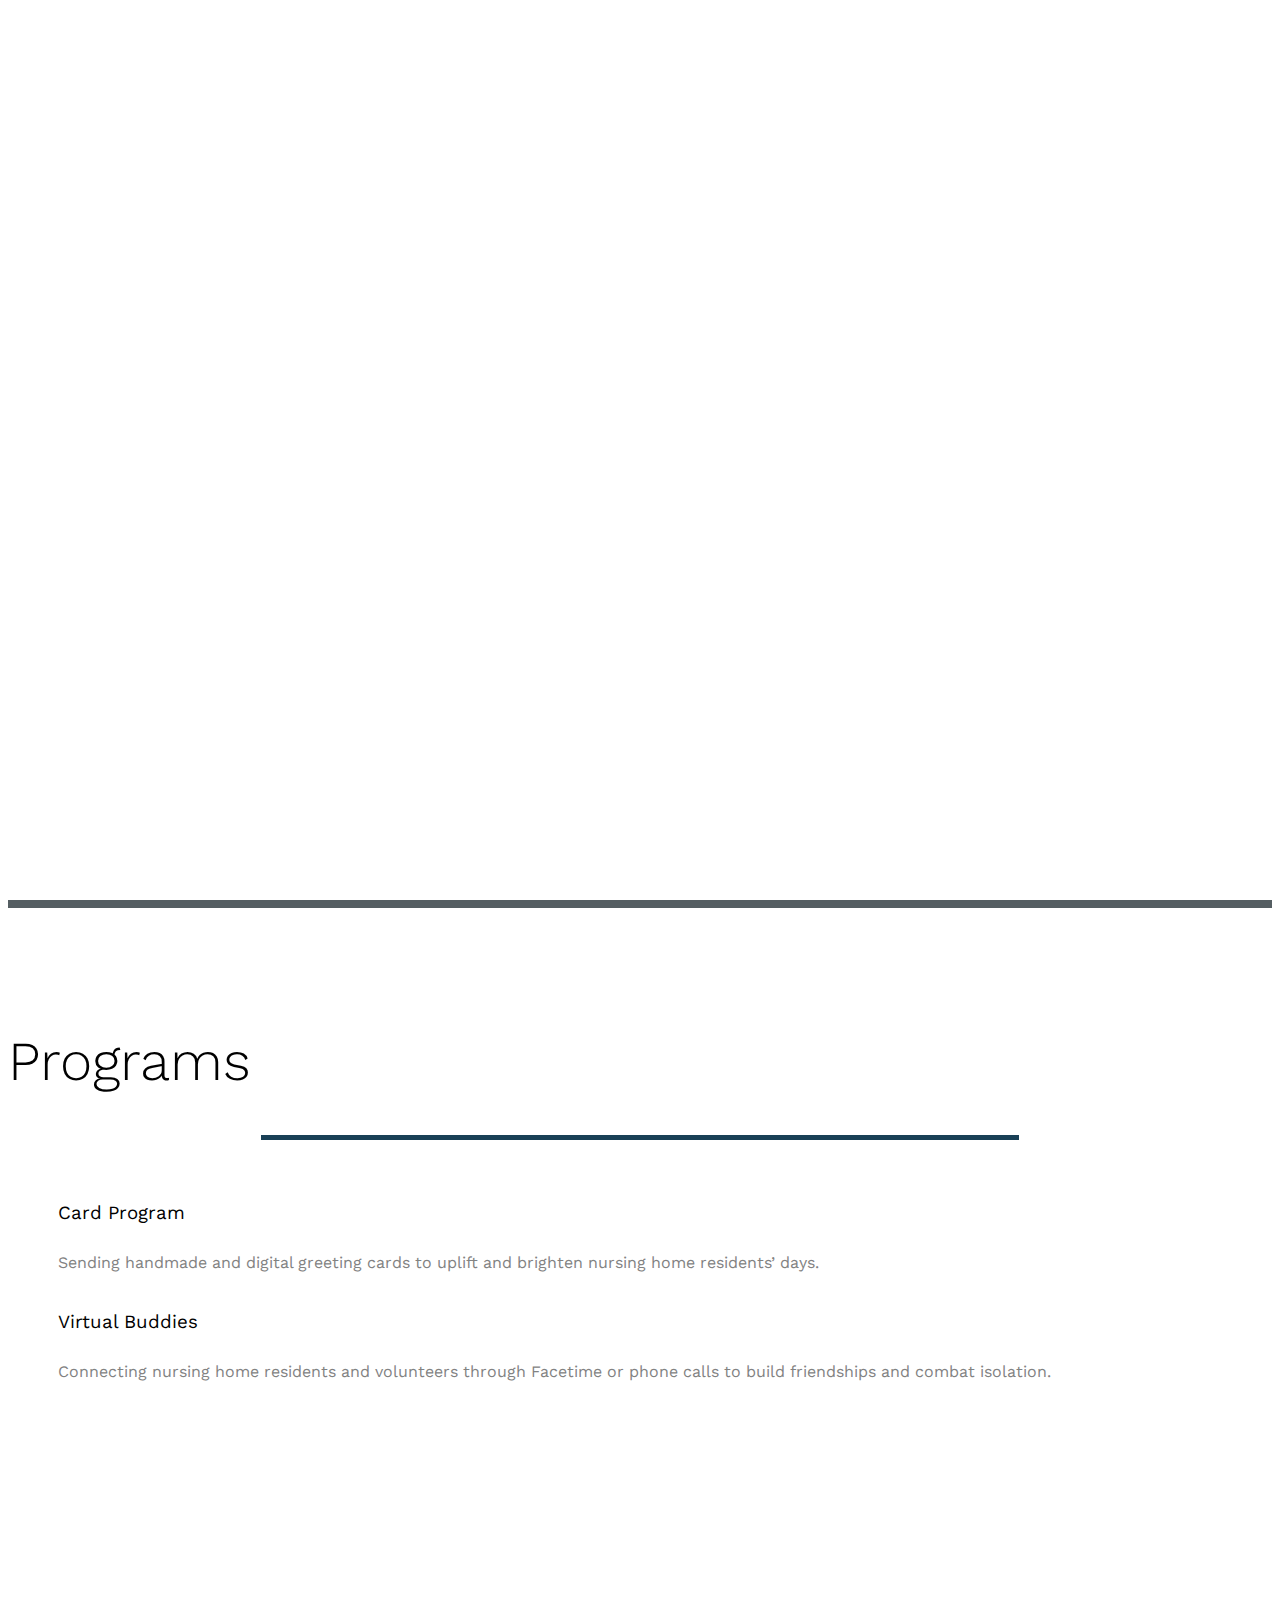
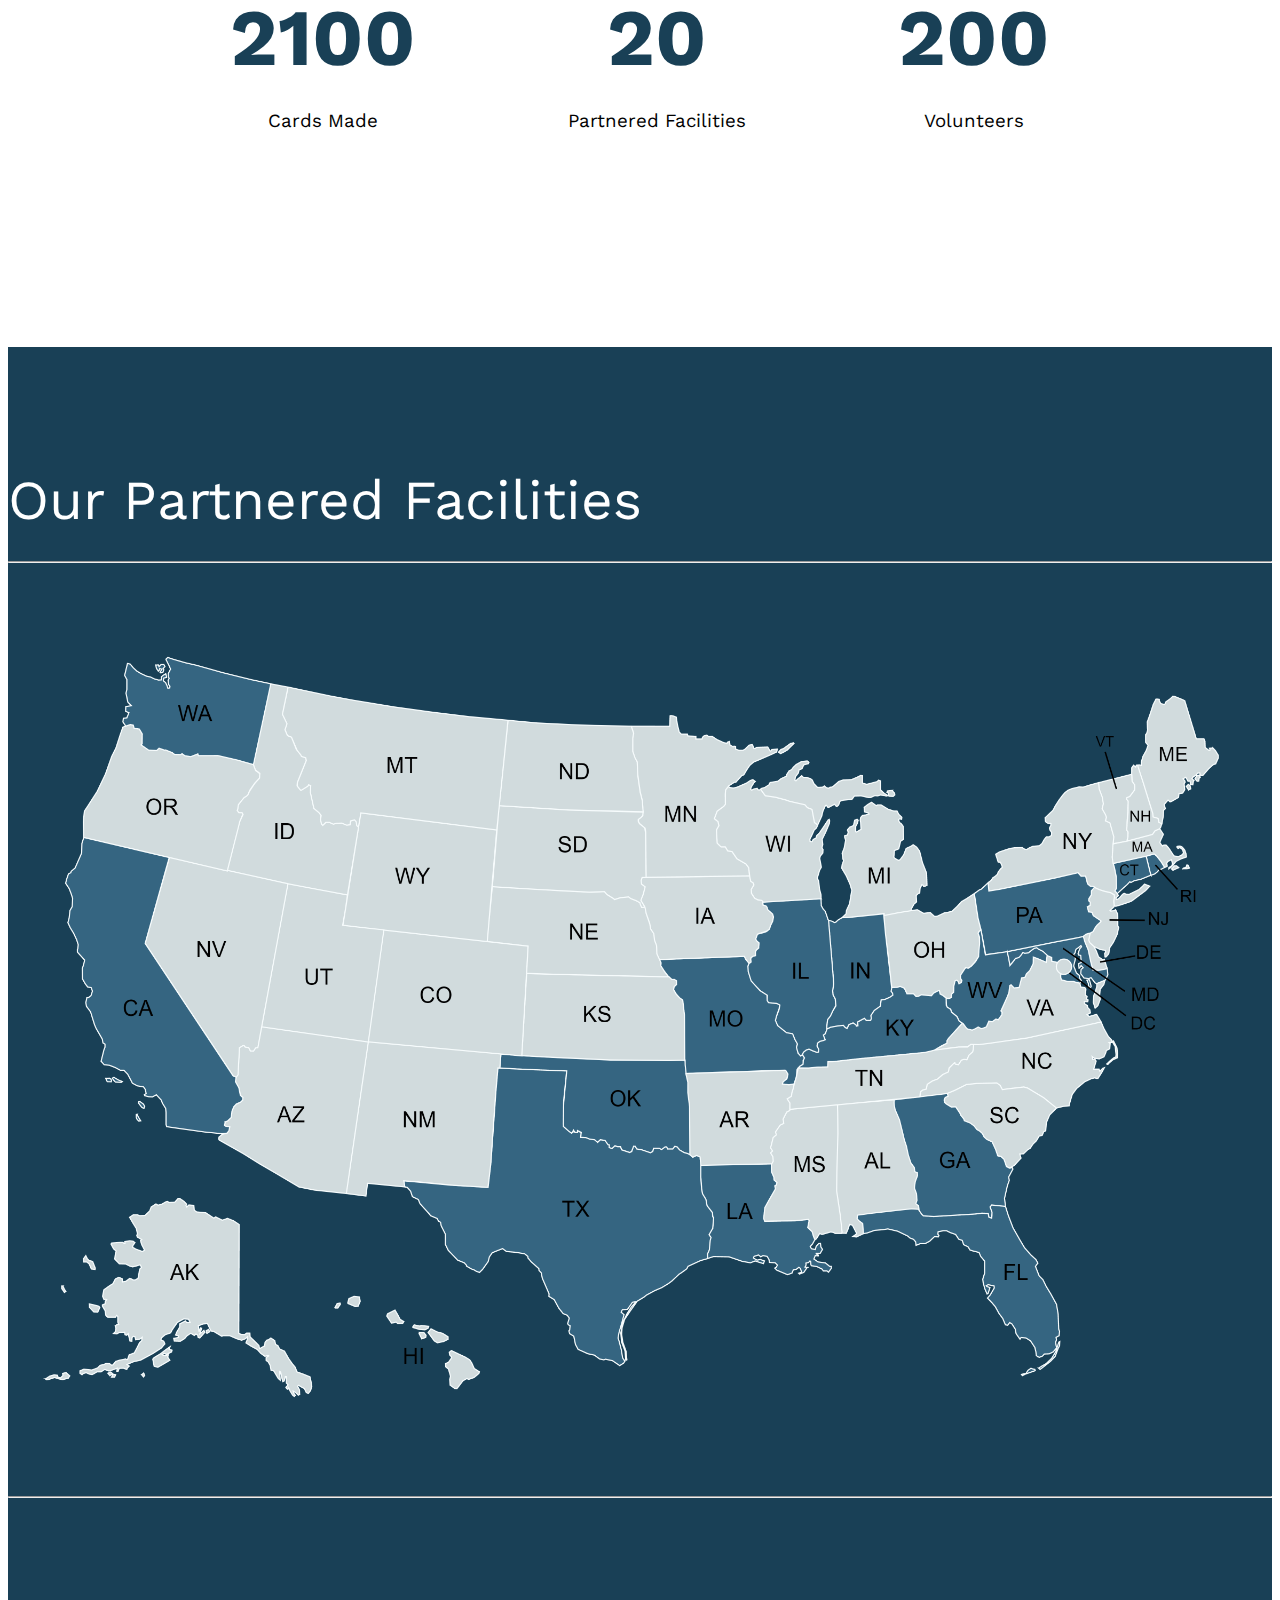
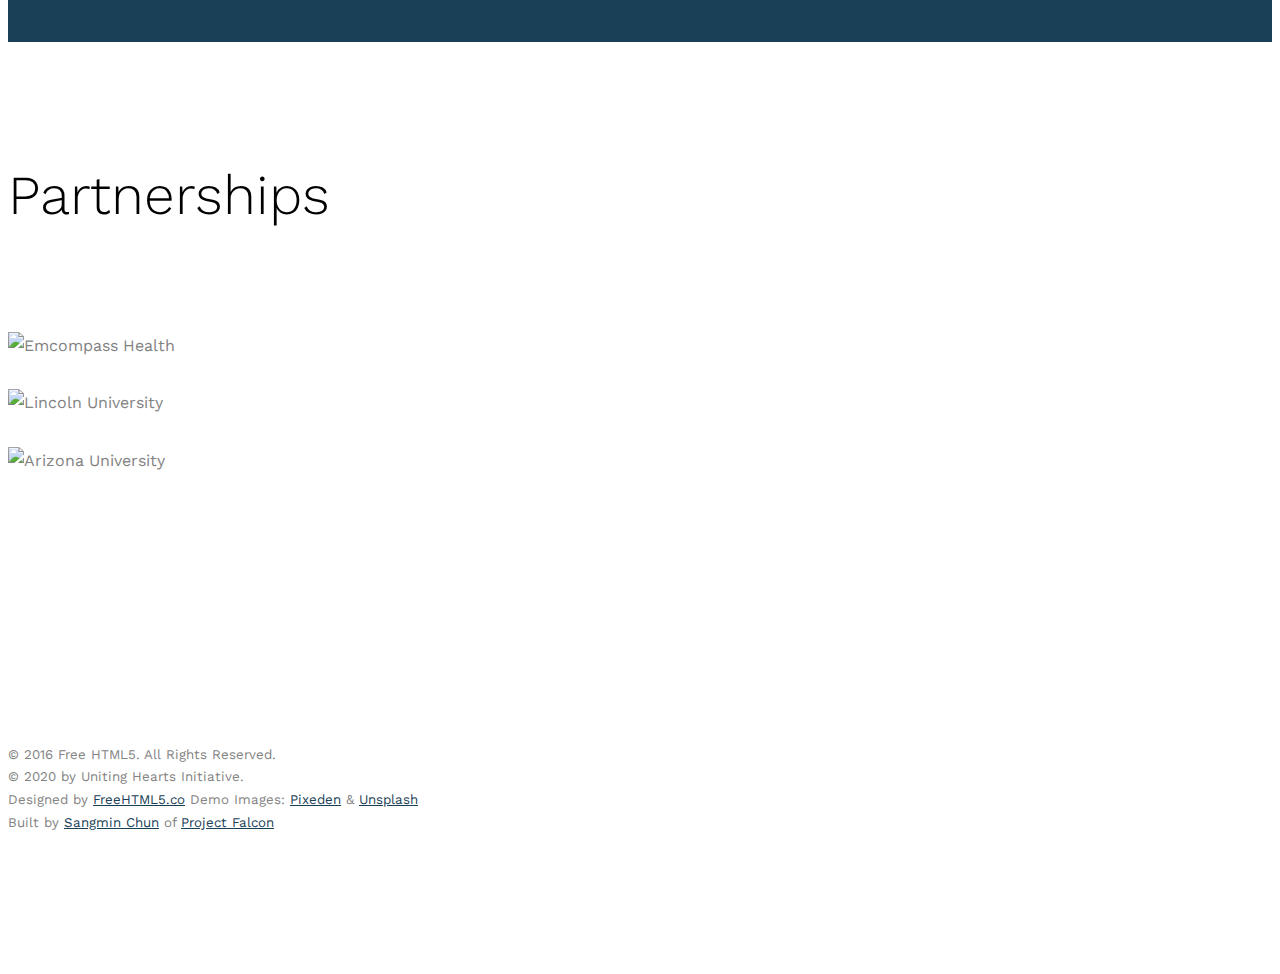
==== commit 6699819c: "Volunteers page." ====
--- a/about.html
+++ b/about.html
@@ -124,9 +124,7 @@
 												<p style="color:black">
 													Dealing with the challenges of today requires individuals to come together to make a difference. Uniting Hearts Initiative emerged out of a pursuit to support our community by connecting seniors in facilities with volunteers around the world. We aim to facilitate this virtual connection on a national scale through video calls and greeting cards with residents, allowing for individuals to share stories and experiences to combat isolation. 
 												</p>
-												<button type="button" class="btn btn-primary" style="background-color: rgb(255,255,255, 0.7)">
-												<a style="color: #194060"
-												href="https://docs.google.com/forms/d/e/1FAIpQLSfvHuYV1qQ4NdGUCIqZJkFAAHajGTqKWgN4H65I4WeT3LhtvA/viewform?vc=0&c=0&w=1">Join Now</a></button>
+												
 											</td>
 										</tr>
 									</table>
@@ -218,22 +216,20 @@
 
 			<div class="row">
 				<div class="col-md-4 col-sm-4 fh5co-project animate-box" data-animate-effect="fadeIn">
-					<img class="center-block" src="./images/EncompassHealth.jpg" alt="Emcompass Health" class="img-responsive">
-					</a>
+					<img src="./images/EncompassHealth.jpg" alt="Emcompass Health" class="img-responsive center-block">
+					
 				</div>
 				<div class="col-md-4 col-sm-4 fh5co-project animate-box" data-animate-effect="fadeIn">
-					<img class="center-block" src="./images/LincolnUni.png" alt="Lincoln University" class="img-responsive">
-					</a>
+					<img src="./images/LincolnUni.png" alt="Lincoln University" class="img-responsive center-block">
 				</div>
 				<div class="col-md-4 col-sm-4 fh5co-project animate-box" data-animate-effect="fadeIn">
-					<img class="center-block" src="./images/ASU.png" alt="Emcompass Health" class="img-responsive">
-					</a>
+					<img src="./images/ASU.png" alt="Arizona University" class="img-responsive center-block">
 				</div>
 
 			</div>
 		</div>
-		
-	</div>
+	</div>
+
 		<footer id="fh5co-footer" role="contentinfo">
 			<div class="row copyright">
 				<div class="col-md-12 text-center">
--- a/css/style.css
+++ b/css/style.css
@@ -1926,4 +1926,3 @@
 	width: 500px;
 	height: 200px;
 }
-}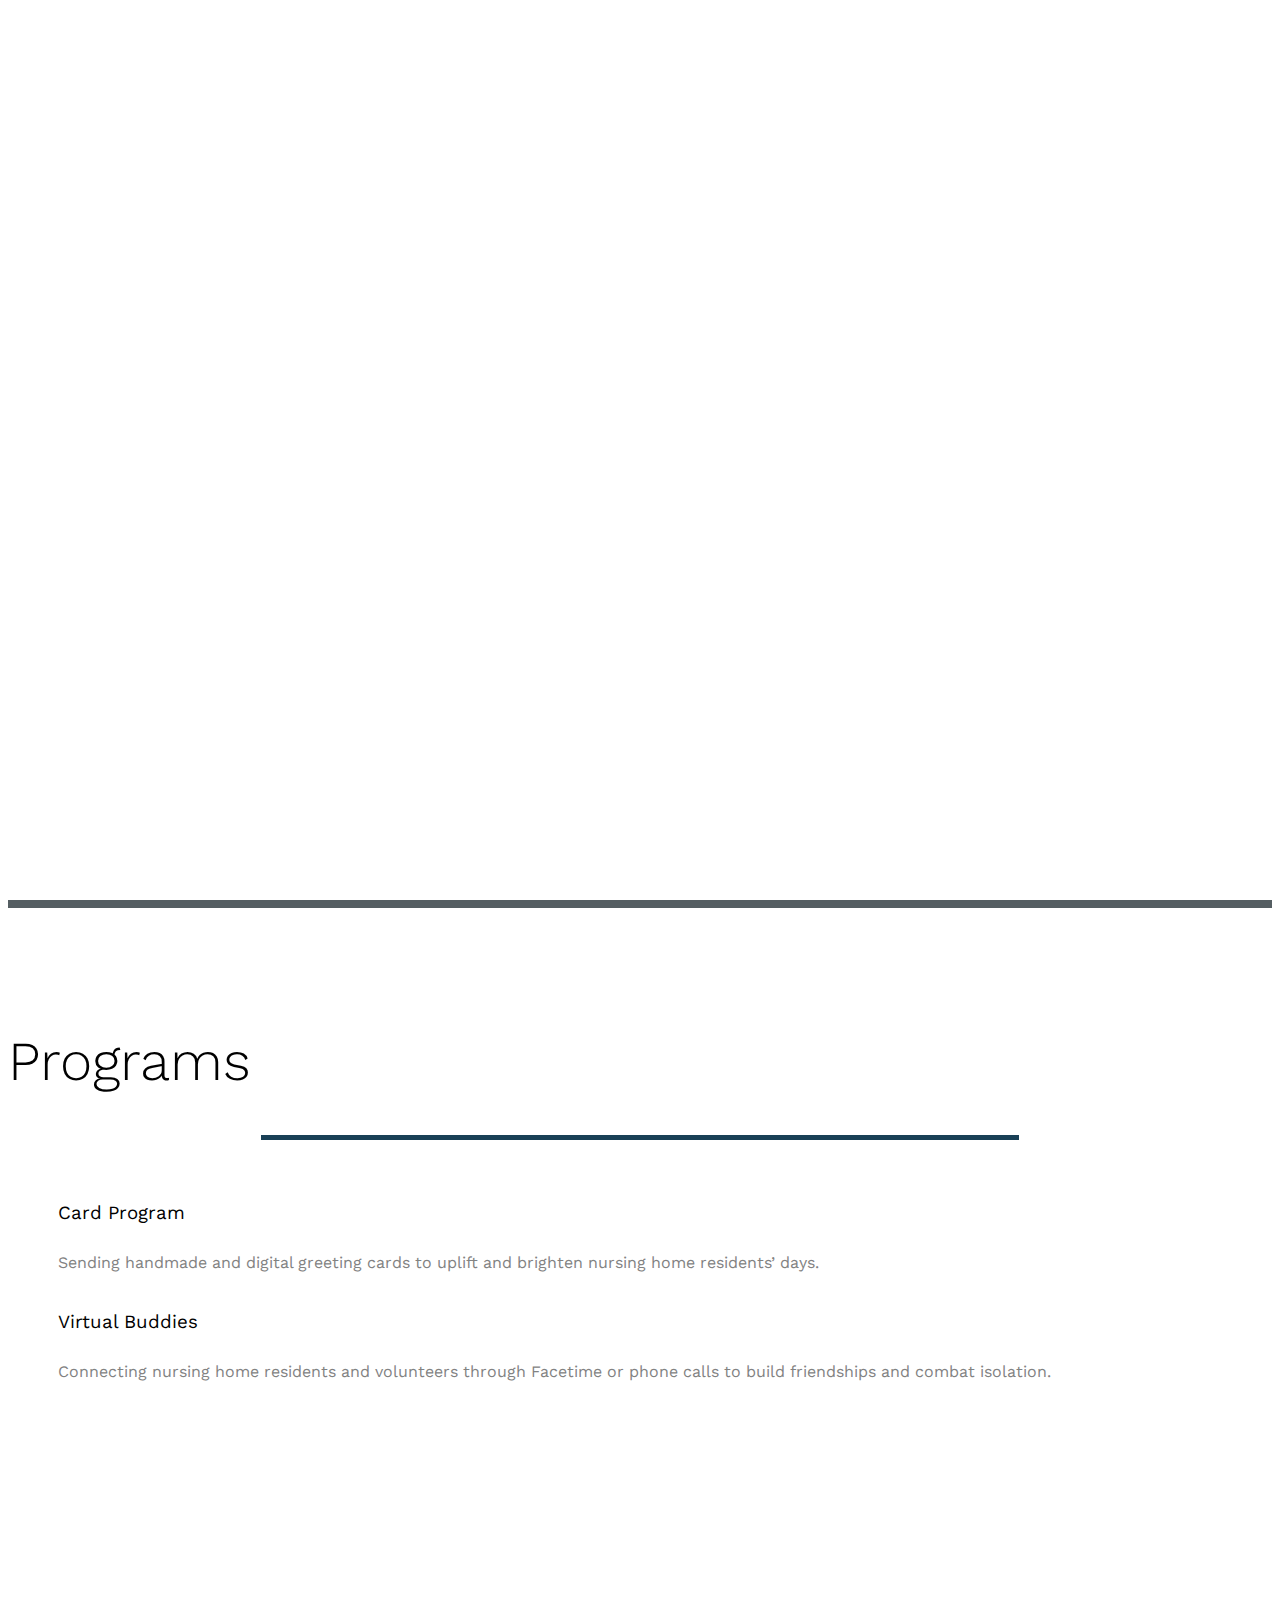
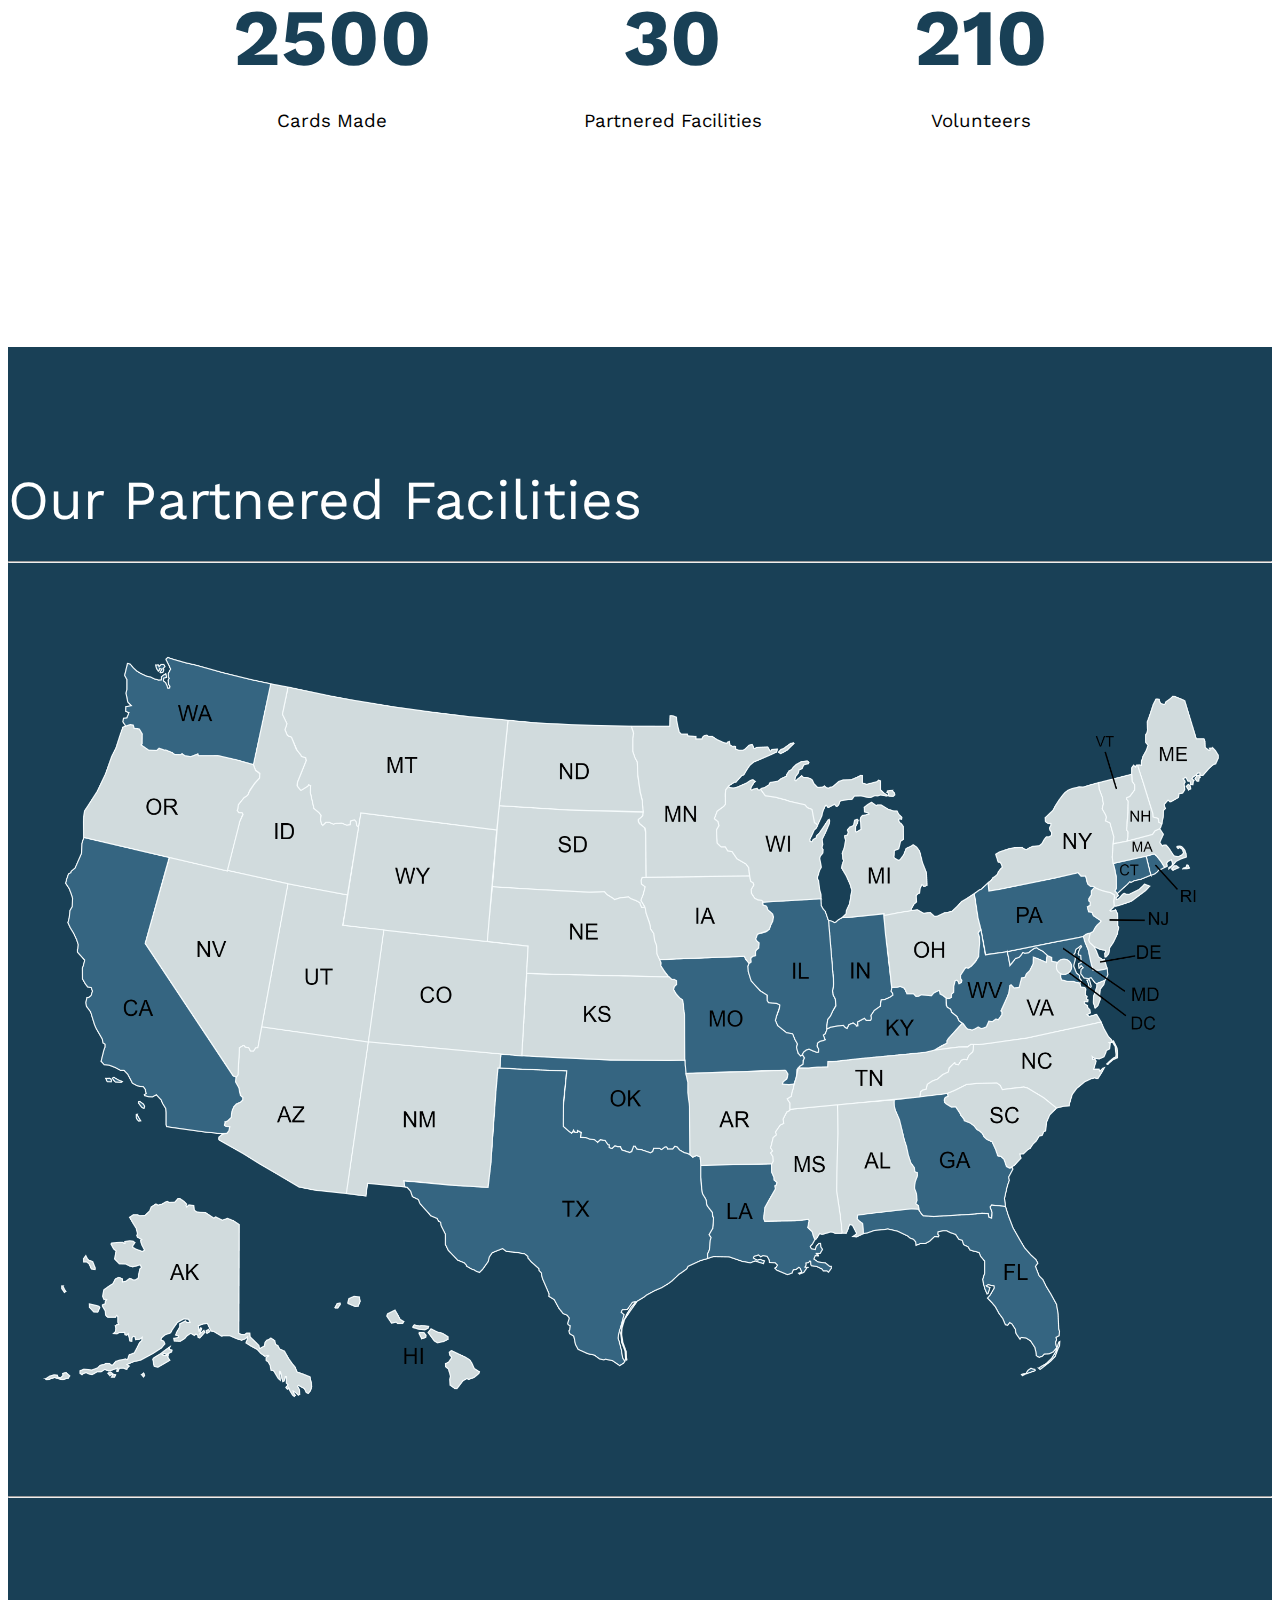
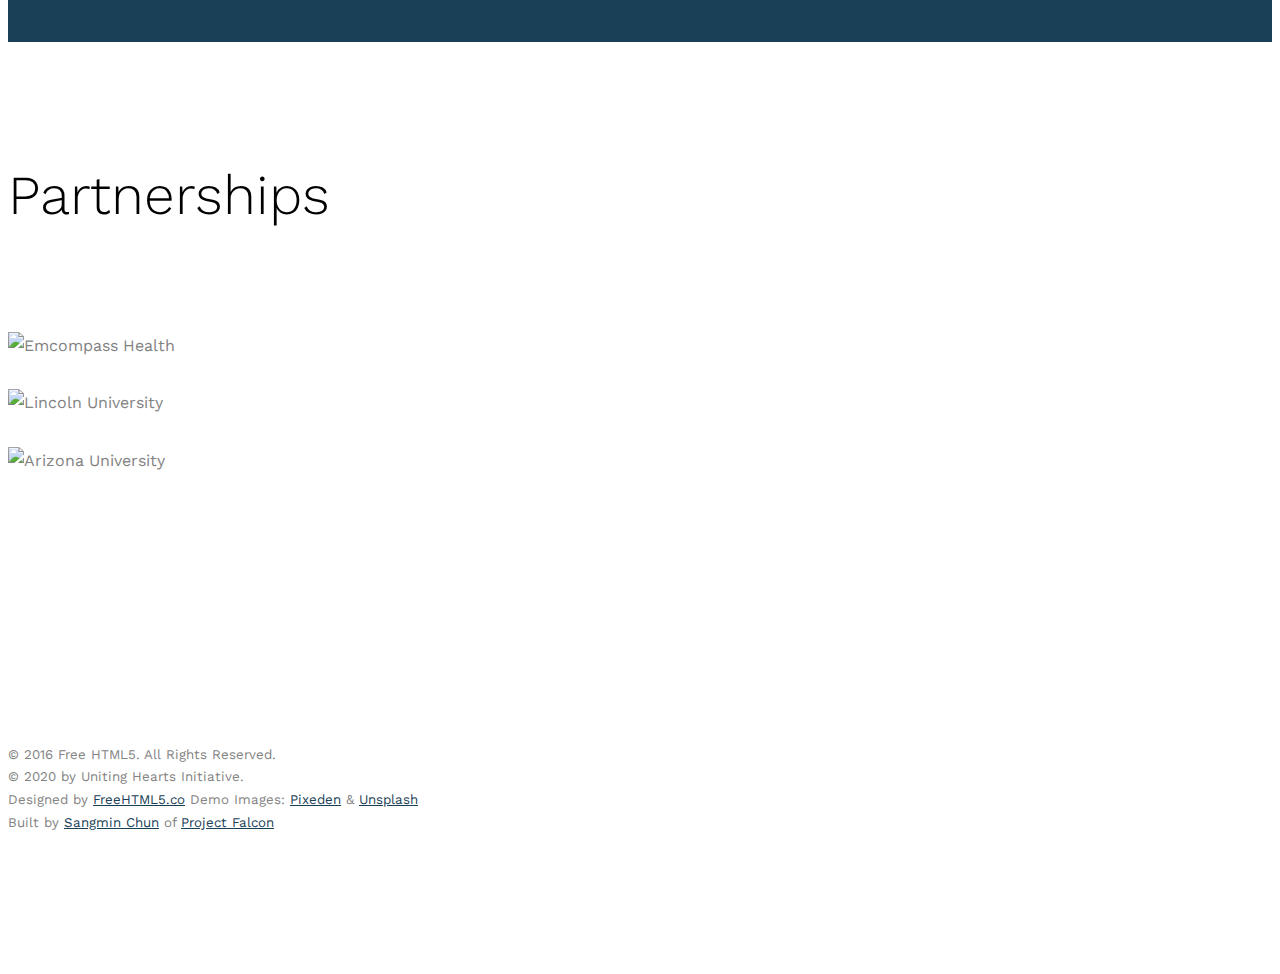
==== commit 32608438: "Numbers updated." ====
--- a/about.html
+++ b/about.html
@@ -162,16 +162,16 @@
 			<table style="40%" class="center">
 				<tr>
 					<td style="padding:75px; text-align:center">
-						<span class="counter-label"><b style="color:#194056; font-size:80px">2100</b></span>
+						<span class="counter-label"><b style="color:#194056; font-size:80px">2500</b></span>
 						<h3 style="text-align:center"> Cards Made </h3>
 					</td>
 						
 					<td style="padding:75px; text-align:center">
-						<span class="counter-label"><b style="color:#194056; font-size:80px">20</b></span>
+						<span class="counter-label"><b style="color:#194056; font-size:80px">30</b></span>
 						<h3 style="text-align:center"> Partnered Facilities</h3>
 					</td>
 					<td style="padding:75px; text-align:center">
-						<span class="fh5co-counter"><b style="color:#194056; font-size:80px">200</b></span>
+						<span class="fh5co-counter"><b style="color:#194056; font-size:80px">210</b></span>
 						<h3 style="text-align:center"> Volunteers </h3>
 					</td>
 				</tr>
